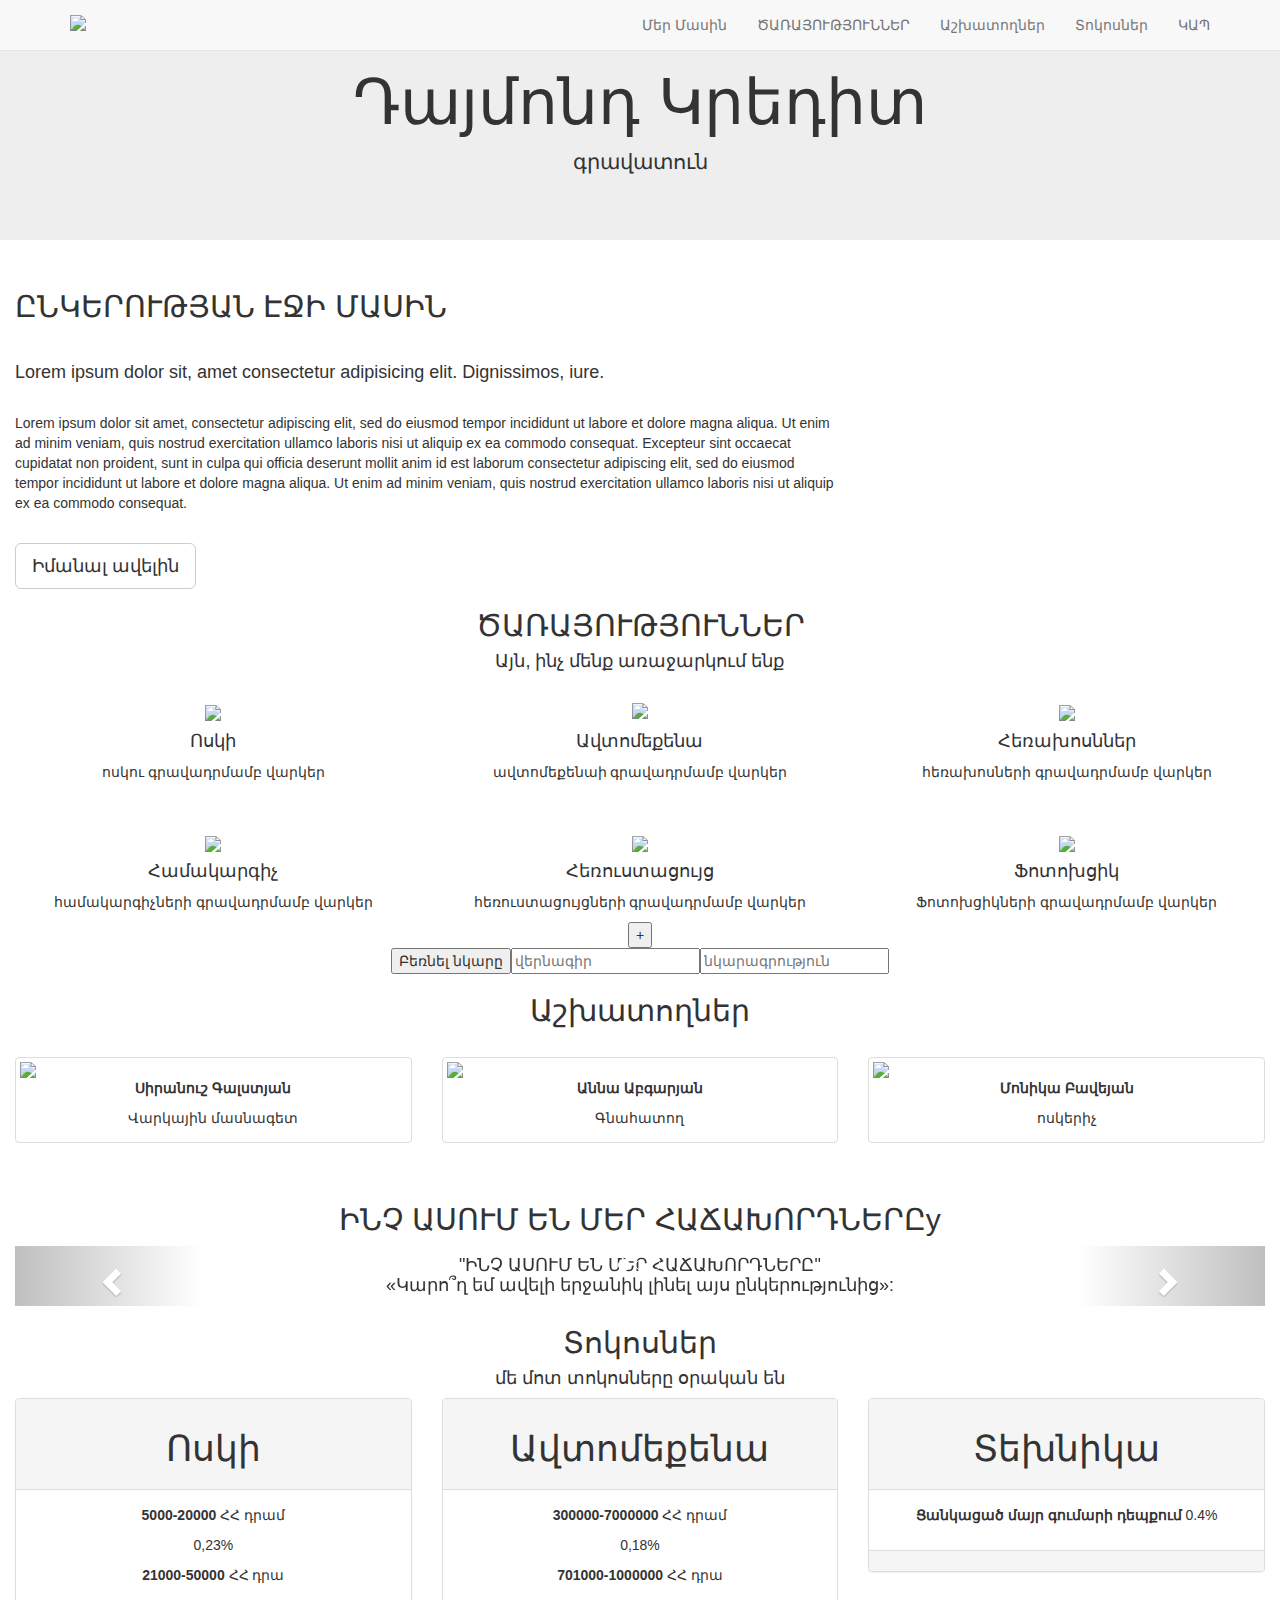
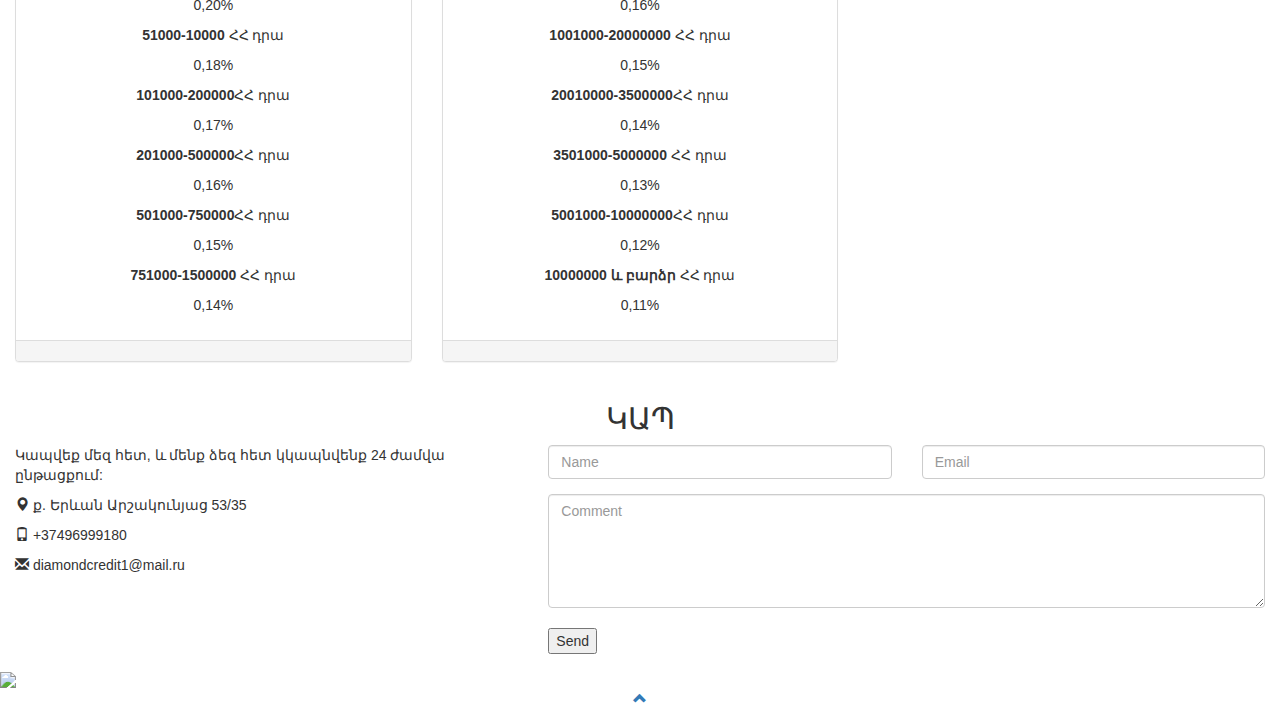
==== index.html @ 8c4f772f "Update index.html" ====
<!DOCTYPE html>
<html lang="en">
<head>
  <!-- Theme Made By www.w3schools.com -->
  <title>Դայմոնդ Կրեդիտ</title>
  <meta charset="utf-8">
  <meta name="viewport" content="width=device-width, initial-scale=1">
  <link rel="stylesheet" href="https://maxcdn.bootstrapcdn.com/bootstrap/3.4.1/css/bootstrap.min.css">
  <link href="https://fonts.googleapis.com/css?family=Montserrat" rel="stylesheet" type="text/css">
  <link href="https://fonts.googleapis.com/css?family=Lato" rel="stylesheet" type="text/css">
  <link rel="stylesheet" href="index.css">
  <link rel="icon" href="diamond.jpg">
  <script src="https://ajax.googleapis.com/ajax/libs/jquery/3.6.0/jquery.min.js"></script>
  <script src="https://maxcdn.bootstrapcdn.com/bootstrap/3.4.1/js/bootstrap.min.js"></script>
 
</head>
<body id="myPage" data-spy="scroll" data-target=".navbar" data-offset="60">
 
<nav class="navbar navbar-default navbar-fixed-top">
  <div class="container">
    <div class="navbar-header">
      <button type="button" class="navbar-toggle" data-toggle="collapse" data-target="#myNavbar">
        <span class="icon-bar"></span>
        <span class="icon-bar"></span>
        <span class="icon-bar"></span>                        
      </button>
      <a class="navbar-brand" href="#myPage"><img class="logo" src="diamond.jpg"></img></a>
    </div>
    <div class="collapse navbar-collapse" id="myNavbar">
      <ul class="nav navbar-nav navbar-right">
        <li><a href="#about">Մեր Մասին</a></li>
        <li><a href="#services">ԾԱՌԱՅՈՒԹՅՈՒՆՆԵՐ</a></li>
        <li><a href="#portfolio">Աշխատողներ</a></li>
        <li><a href="#pricing">Տոկոսներ</a></li>
        <li><a href="#contact">ԿԱՊ</a></li>
      </ul>
    </div>
  </div>
</nav>
 
<div class="jumbotron text-center">
  <h1>Դայմոնդ Կրեդիտ</h1> 
  <p>գրավատուն</p> 
  
</div>
 
<!-- Container (About Section) -->
<div id="about" class="container-fluid">
  <div class="row">
    <div class="col-sm-8">
      <h2>ԸՆԿԵՐՈՒԹՅԱՆ ԷՋԻ ՄԱՍԻՆ</h2><br>
      <h4> Lorem ipsum dolor sit, amet consectetur adipisicing elit. Dignissimos, iure.</h4><br>
      <p>Lorem ipsum dolor sit amet, consectetur adipiscing elit, sed do eiusmod tempor incididunt ut labore et dolore magna aliqua. Ut enim ad minim veniam, quis nostrud exercitation ullamco laboris nisi ut aliquip ex ea commodo consequat. Excepteur sint occaecat cupidatat non proident, sunt in culpa qui officia deserunt mollit anim id est laborum consectetur adipiscing elit, sed do eiusmod tempor incididunt ut labore et dolore magna aliqua. Ut enim ad minim veniam, quis nostrud exercitation ullamco laboris nisi ut aliquip ex ea commodo consequat.</p>
      <br><button class="btn btn-default btn-lg">Իմանալ ավելին</button>
      
    </div>
    <div class="col-sm-4">
 
    </div>
  </div>
</div>


 
<!-- Container (Services Section) -->
<div id="services" class="container-fluid text-center">
  <h2>ԾԱՌԱՅՈՒԹՅՈՒՆՆԵՐ</h2>
  <h4>Այն, ինչ մենք առաջարկում ենք</h4>
  <br>
  <div class="row slideanim">
    <div class="col-sm-4">
      <span class="gl"><img src="voski.jpg"></span>
      <h4>Ոսկի</h4>
      <p>ոսկու գրավադրմամբ վարկեր</p>
    </div>
    <div class="col-sm-4">
      <span class="glyphicon glyphicon-hl"><img src="Ավտօ.jpg"class="avto"></span>
      <h4>Ավտոմեքենա</h4>
      <p> ավտոմեքենաի գրավադրմամբ վարկեր</p>
    </div>
    <div class="col-sm-4">
      <span class=""><img src="heraxos.jpg"class="avto"></span>
      <h4>Հեռախոսններ</h4>
      <p>հեռախոսների գրավադրմամբ վարկեր</p>
    </div>
  </div>
  <br><br>
  <div class="row slideanim">
    <div class="col-sm-4">
      <span class=""><img src="hamakargich.jpg"class="avto"></span>
      <h4>Համակարգիչ</h4>
      <p>համակարգիչների գրավադրմամբ վարկեր</p>
    </div>
    <div class="col-sm-4">
      <span class=""><img src="herustacuyc.jpg"class="avto"></span>
      <h4>Հեռուստացույց</h4>
      <p>հեռուստացույցների գրավադրմամբ վարկեր</p>
    </div>
    <div class="col-sm-4">
      <span class=""><img src="fotoxcik.jpg"class="avto"></span>
      <h4 >Ֆոտոխցիկ</h4>
      <p>Ֆոտոխցիկների գրավադրմամբ վարկեր</p>
    </div>
  </div>
  <button id="button">+</button>
  <div id="add"><form><button>Բեռնել նկարը</button><input placeholder="վերնագիր"><input placeholder="նկարագրություն"></form></div>
</div>
 
<!-- Container (Portfolio Section) -->
<div id="portfolio" class="container-fluid text-center bg-grey">
  <h2>Աշխատողներ</h2><br>
  <div class="row text-center slideanim">
    <div class="col-sm-4">
      <div class="thumbnail">
        <img src="images.jpg"class="NKAR">
        <p><strong>Սիրանուշ Գալստյան</strong></p>
        <p>Վարկային մասնագետ</p>
      </div>
    </div>
    <div class="col-sm-4">
      <div class="thumbnail">
        <img src="i.webp" class="NKAR">
        <p><strong>Աննա Աբգարյան</strong></p>
        <p>Գնահատող</p>
      </div>
    </div>
    <div class="col-sm-4">
      <div class="thumbnail">
        <img src="timthumb.jpg" class="nkar" id="kl">
        <p><strong>Մոնիկա Բավեյան</strong></p>
        <p>ոսկերիչ</p>
      </div>
    </div>
  </div><br>
  
  <h2>ԻՆՉ ԱՍՈՒՄ ԵՆ ՄԵՐ ՀԱՃԱԽՈՐԴՆԵՐԸy</h2>
  <div id="myCarousel" class="carousel slide text-center" data-ride="carousel">
    <!-- Indicators -->
    <ol class="carousel-indicators">
      <li data-target="#myCarousel" data-slide-to="0" class="active"></li>
      <li data-target="#myCarousel" data-slide-to="1"></li>
      <li data-target="#myCarousel" data-slide-to="2"></li>
    </ol>
 
    <!-- Wrapper for slides -->
    <div class="carousel-inner" role="listbox">
      <div class="item active">
        <h4>"ԻՆՉ ԱՍՈՒՄ ԵՆ ՄԵՐ ՀԱՃԱԽՈՐԴՆԵՐԸ"<br><span>«Կարո՞ղ եմ ավելի երջանիկ լինել այս ընկերությունից»:</span></h4>
      </div>
      <div class="item">
        <h4>Մի բառ... ՎԱՈՒ!!<br><span>հրաշալի է</span></h4>
      </div>
      <div class="item">
        <h4>"Արդյո՞ք ես այլևս գոհ կլինեմ այս ընկերությունից:"<br><span>անշուշտ</span></h4>
      </div>
    </div>
 
    <!-- Left and right controls -->
    <a class="left carousel-control" href="#myCarousel" role="button" data-slide="prev">
      <span class="glyphicon glyphicon-chevron-left" aria-hidden="true"></span>
      <span class="sr-only">Previous</span>
    </a>
    <a class="right carousel-control" href="#myCarousel" role="button" data-slide="next">
      <span class="glyphicon glyphicon-chevron-right" aria-hidden="true"></span>
      <span class="sr-only">Next</span>
    </a>
  </div>
</div>
 
<!-- Container (Pricing Section) -->
<div id="pricing" class="container-fluid">
  <div class="text-center">
    <h2>Տոկոսներ</h2>
    <h4>մե մոտ տոկոսները օրական են</h4>
  </div>
  <div class="row slideanim">
    <div class="col-sm-4 col-xs-12">
      <div class="panel panel-default text-center">
        <div class="panel-heading">
          <h1>Ոսկի</h1>
        </div>
        <div class="panel-body">
          <p><strong>5000-20000</strong> ՀՀ դրամ</p><p>0,23%</p>
          <p><strong>21000-50000</strong> ՀՀ դրա</p><p>0,20%</p>
          <p><strong>51000-10000</strong> ՀՀ դրա</p><p>0,18%</p>
          <p><strong>101000-200000</strong>ՀՀ դրա</p><p>0,17%</p>
          <p><strong>201000-500000</strong>ՀՀ դրա</p><p>0,16%</p>
          <p><strong>501000-750000</strong>ՀՀ դրա</p><p>0,15%</p>
          <p><strong>751000-1500000</strong> ՀՀ դրա</p><p>0,14%</p>
        </div>
        <div class="panel-footer">
          
        
        </div>
      </div>      
    </div>     
    <div class="col-sm-4 col-xs-12">
      <div class="panel panel-default text-center">
        <div class="panel-heading">
          <h1>Ավտոմեքենա</h1>
        </div>
        <div class="panel-body">
            <p><strong>300000-7000000</strong> ՀՀ դրամ</p><p>0,18%</p>
            <p><strong>701000-1000000</strong> ՀՀ դրա</p><p>0,16%</p>
            <p><strong>1001000-20000000</strong> ՀՀ դրա</p><p>0,15%</p>
            <p><strong>20010000-3500000</strong>ՀՀ դրա</p><p>0,14%</p>
            <p><strong>3501000-5000000</strong> ՀՀ դրա</p><p>0,13%</p>
            <p><strong>5001000-10000000</strong>ՀՀ դրա</p><p>0,12%</p>
            <p><strong>10000000 և բարձր</strong> ՀՀ դրա</p><p>0,11%</p>
        </div>
        <div class="panel-footer">
          
          
        </div>
      </div>      
    </div>       
    <div class="col-sm-4 col-xs-12">
      <div class="panel panel-default text-center">
        <div class="panel-heading">
          <h1>Տեխնիկա</h1>
        </div>
        <div class="panel-body">
          <p><strong>Ցանկացած մայր գումարի դեպքում</strong> 0.4%</p>
          
        </div>
        <div class="panel-footer">
          
        
        </div>
      </div>      
    </div>    
  </div>
</div>
 
<!-- Container (Contact Section) -->
<div id="contact" class="container-fluid bg-grey">
  <h2 class="text-center">ԿԱՊ</h2>
  <div class="row">
    <div class="col-sm-5">
      <p>Կապվեք մեզ հետ, և մենք ձեզ հետ կկապնվենք 24 ժամվա ընթացքում:</p>
      <p><span class="glyphicon glyphicon-map-marker"></span> ք. Երևան Արշակունյաց 53/35</p>
      <p><span class="glyphicon glyphicon-phone"></span> +37496999180</p>
      <p><span class="glyphicon glyphicon-envelope"></span> diamondcredit1@mail.ru</p>
    </div>
    <div class="col-sm-7 slideanim">
      <div class="row">
        <div class="col-sm-6 form-group">
          <input class="form-control" id="name" name="name" placeholder="Name" type="text" required>
        </div>
        <div class="col-sm-6 form-group">
          <input class="form-control" id="email" name="email" placeholder="Email" type="email" required>
        </div>
      </div>
      <textarea class="form-control" id="comments" name="comments" placeholder="Comment" rows="5"></textarea><br>
      <div class="row">
        <div class="col-sm-12 form-group">
          <button  id="but" type="submit">Send</button>
        </div>
      </div>
    </div>
  </div>
</div>
 
<!-- Image of location/map -->
<img src="/w3images/map.jpg" class="w3-image w3-greyscale-min" style="width:100%">
 
<footer class="container-fluid text-center">
  <a href="#myPage" title="To Top">
    <span class="glyphicon glyphicon-chevron-up"></span>
  </a>
  
</footer>
  </body>
</html>
<script src="script12.js"></script>
<script>
$(document).ready(function(){
  // Add smooth scrolling to all links in navbar + footer link
  $(".navbar a, footer a[href='#myPage']").on('click', function(event) {
    // Make sure this.hash has a value before overriding default behavior
    if (this.hash !== "") {
      // Prevent default anchor click behavior
      event.preventDefault();
 
      // Store hash
      var hash = this.hash;
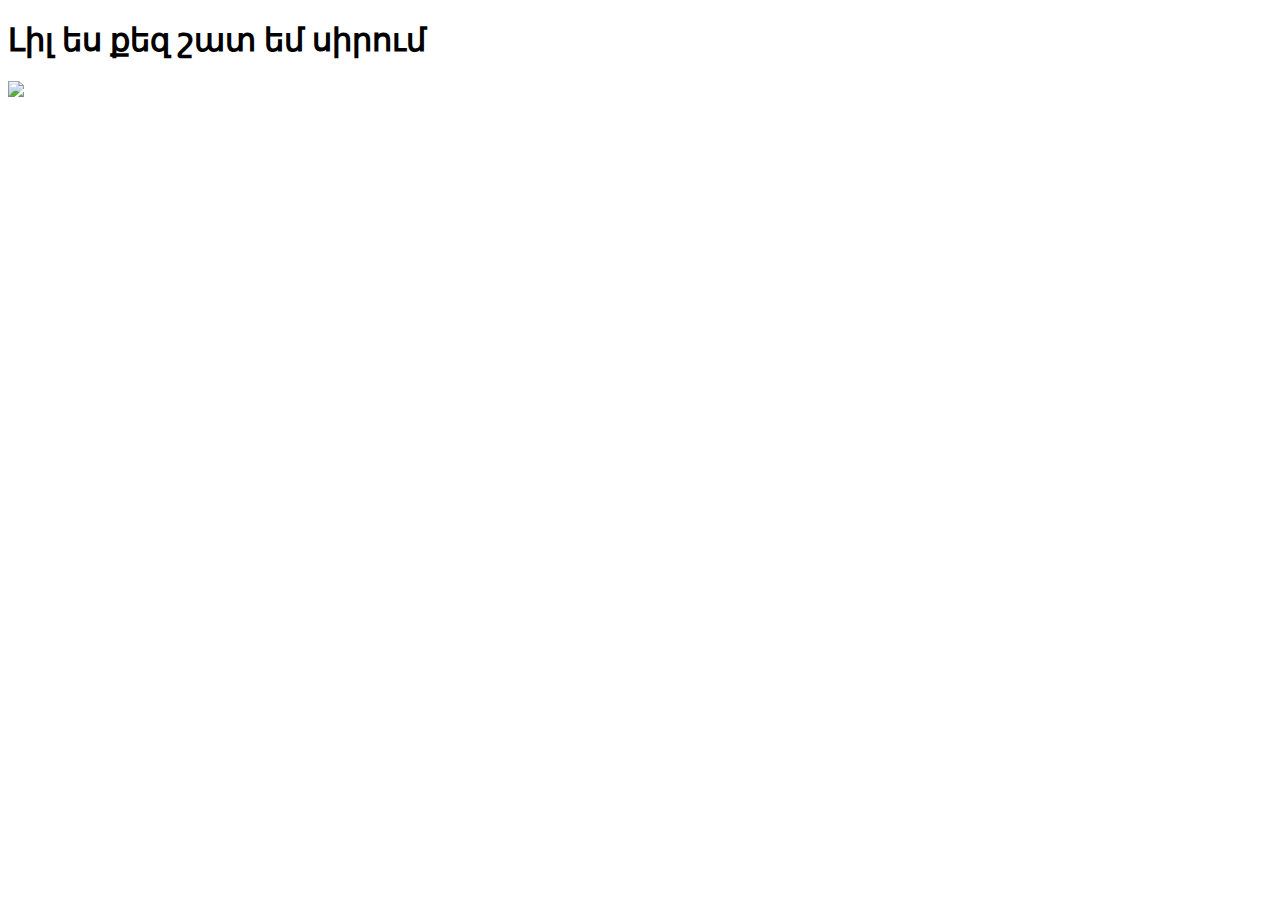
==== commit 25dd8645: "Add files via upload" ====
--- a/index.html
+++ b/index.html
@@ -1,286 +1,14 @@
 <!DOCTYPE html>
 <html lang="en">
 <head>
-  <!-- Theme Made By www.w3schools.com -->
-  <title>Դայմոնդ Կրեդիտ</title>
-  <meta charset="utf-8">
-  <meta name="viewport" content="width=device-width, initial-scale=1">
-  <link rel="stylesheet" href="https://maxcdn.bootstrapcdn.com/bootstrap/3.4.1/css/bootstrap.min.css">
-  <link href="https://fonts.googleapis.com/css?family=Montserrat" rel="stylesheet" type="text/css">
-  <link href="https://fonts.googleapis.com/css?family=Lato" rel="stylesheet" type="text/css">
-  <link rel="stylesheet" href="index.css">
-  <link rel="icon" href="diamond.jpg">
-  <script src="https://ajax.googleapis.com/ajax/libs/jquery/3.6.0/jquery.min.js"></script>
-  <script src="https://maxcdn.bootstrapcdn.com/bootstrap/3.4.1/js/bootstrap.min.js"></script>
- 
+    <meta charset="UTF-8">
+    <meta http-equiv="X-UA-Compatible" content="IE=edge">
+    <meta name="viewport" content="width=device-width, initial-scale=1.0">
+    <title>Document</title>
+    <link rel="stylesheet" href="style.css">
 </head>
-<body id="myPage" data-spy="scroll" data-target=".navbar" data-offset="60">
- 
-<nav class="navbar navbar-default navbar-fixed-top">
-  <div class="container">
-    <div class="navbar-header">
-      <button type="button" class="navbar-toggle" data-toggle="collapse" data-target="#myNavbar">
-        <span class="icon-bar"></span>
-        <span class="icon-bar"></span>
-        <span class="icon-bar"></span>                        
-      </button>
-      <a class="navbar-brand" href="#myPage"><img class="logo" src="diamond.jpg"></img></a>
-    </div>
-    <div class="collapse navbar-collapse" id="myNavbar">
-      <ul class="nav navbar-nav navbar-right">
-        <li><a href="#about">Մեր Մասին</a></li>
-        <li><a href="#services">ԾԱՌԱՅՈՒԹՅՈՒՆՆԵՐ</a></li>
-        <li><a href="#portfolio">Աշխատողներ</a></li>
-        <li><a href="#pricing">Տոկոսներ</a></li>
-        <li><a href="#contact">ԿԱՊ</a></li>
-      </ul>
-    </div>
-  </div>
-</nav>
- 
-<div class="jumbotron text-center">
-  <h1>Դայմոնդ Կրեդիտ</h1> 
-  <p>գրավատուն</p> 
-  
-</div>
- 
-<!-- Container (About Section) -->
-<div id="about" class="container-fluid">
-  <div class="row">
-    <div class="col-sm-8">
-      <h2>ԸՆԿԵՐՈՒԹՅԱՆ ԷՋԻ ՄԱՍԻՆ</h2><br>
-      <h4> Lorem ipsum dolor sit, amet consectetur adipisicing elit. Dignissimos, iure.</h4><br>
-      <p>Lorem ipsum dolor sit amet, consectetur adipiscing elit, sed do eiusmod tempor incididunt ut labore et dolore magna aliqua. Ut enim ad minim veniam, quis nostrud exercitation ullamco laboris nisi ut aliquip ex ea commodo consequat. Excepteur sint occaecat cupidatat non proident, sunt in culpa qui officia deserunt mollit anim id est laborum consectetur adipiscing elit, sed do eiusmod tempor incididunt ut labore et dolore magna aliqua. Ut enim ad minim veniam, quis nostrud exercitation ullamco laboris nisi ut aliquip ex ea commodo consequat.</p>
-      <br><button class="btn btn-default btn-lg">Իմանալ ավելին</button>
-      
-    </div>
-    <div class="col-sm-4">
- 
-    </div>
-  </div>
-</div>
-
-
- 
-<!-- Container (Services Section) -->
-<div id="services" class="container-fluid text-center">
-  <h2>ԾԱՌԱՅՈՒԹՅՈՒՆՆԵՐ</h2>
-  <h4>Այն, ինչ մենք առաջարկում ենք</h4>
-  <br>
-  <div class="row slideanim">
-    <div class="col-sm-4">
-      <span class="gl"><img src="voski.jpg"></span>
-      <h4>Ոսկի</h4>
-      <p>ոսկու գրավադրմամբ վարկեր</p>
-    </div>
-    <div class="col-sm-4">
-      <span class="glyphicon glyphicon-hl"><img src="Ավտօ.jpg"class="avto"></span>
-      <h4>Ավտոմեքենա</h4>
-      <p> ավտոմեքենաի գրավադրմամբ վարկեր</p>
-    </div>
-    <div class="col-sm-4">
-      <span class=""><img src="heraxos.jpg"class="avto"></span>
-      <h4>Հեռախոսններ</h4>
-      <p>հեռախոսների գրավադրմամբ վարկեր</p>
-    </div>
-  </div>
-  <br><br>
-  <div class="row slideanim">
-    <div class="col-sm-4">
-      <span class=""><img src="hamakargich.jpg"class="avto"></span>
-      <h4>Համակարգիչ</h4>
-      <p>համակարգիչների գրավադրմամբ վարկեր</p>
-    </div>
-    <div class="col-sm-4">
-      <span class=""><img src="herustacuyc.jpg"class="avto"></span>
-      <h4>Հեռուստացույց</h4>
-      <p>հեռուստացույցների գրավադրմամբ վարկեր</p>
-    </div>
-    <div class="col-sm-4">
-      <span class=""><img src="fotoxcik.jpg"class="avto"></span>
-      <h4 >Ֆոտոխցիկ</h4>
-      <p>Ֆոտոխցիկների գրավադրմամբ վարկեր</p>
-    </div>
-  </div>
-  <button id="button">+</button>
-  <div id="add"><form><button>Բեռնել նկարը</button><input placeholder="վերնագիր"><input placeholder="նկարագրություն"></form></div>
-</div>
- 
-<!-- Container (Portfolio Section) -->
-<div id="portfolio" class="container-fluid text-center bg-grey">
-  <h2>Աշխատողներ</h2><br>
-  <div class="row text-center slideanim">
-    <div class="col-sm-4">
-      <div class="thumbnail">
-        <img src="images.jpg"class="NKAR">
-        <p><strong>Սիրանուշ Գալստյան</strong></p>
-        <p>Վարկային մասնագետ</p>
-      </div>
-    </div>
-    <div class="col-sm-4">
-      <div class="thumbnail">
-        <img src="i.webp" class="NKAR">
-        <p><strong>Աննա Աբգարյան</strong></p>
-        <p>Գնահատող</p>
-      </div>
-    </div>
-    <div class="col-sm-4">
-      <div class="thumbnail">
-        <img src="timthumb.jpg" class="nkar" id="kl">
-        <p><strong>Մոնիկա Բավեյան</strong></p>
-        <p>ոսկերիչ</p>
-      </div>
-    </div>
-  </div><br>
-  
-  <h2>ԻՆՉ ԱՍՈՒՄ ԵՆ ՄԵՐ ՀԱՃԱԽՈՐԴՆԵՐԸy</h2>
-  <div id="myCarousel" class="carousel slide text-center" data-ride="carousel">
-    <!-- Indicators -->
-    <ol class="carousel-indicators">
-      <li data-target="#myCarousel" data-slide-to="0" class="active"></li>
-      <li data-target="#myCarousel" data-slide-to="1"></li>
-      <li data-target="#myCarousel" data-slide-to="2"></li>
-    </ol>
- 
-    <!-- Wrapper for slides -->
-    <div class="carousel-inner" role="listbox">
-      <div class="item active">
-        <h4>"ԻՆՉ ԱՍՈՒՄ ԵՆ ՄԵՐ ՀԱՃԱԽՈՐԴՆԵՐԸ"<br><span>«Կարո՞ղ եմ ավելի երջանիկ լինել այս ընկերությունից»:</span></h4>
-      </div>
-      <div class="item">
-        <h4>Մի բառ... ՎԱՈՒ!!<br><span>հրաշալի է</span></h4>
-      </div>
-      <div class="item">
-        <h4>"Արդյո՞ք ես այլևս գոհ կլինեմ այս ընկերությունից:"<br><span>անշուշտ</span></h4>
-      </div>
-    </div>
- 
-    <!-- Left and right controls -->
-    <a class="left carousel-control" href="#myCarousel" role="button" data-slide="prev">
-      <span class="glyphicon glyphicon-chevron-left" aria-hidden="true"></span>
-      <span class="sr-only">Previous</span>
-    </a>
-    <a class="right carousel-control" href="#myCarousel" role="button" data-slide="next">
-      <span class="glyphicon glyphicon-chevron-right" aria-hidden="true"></span>
-      <span class="sr-only">Next</span>
-    </a>
-  </div>
-</div>
- 
-<!-- Container (Pricing Section) -->
-<div id="pricing" class="container-fluid">
-  <div class="text-center">
-    <h2>Տոկոսներ</h2>
-    <h4>մե մոտ տոկոսները օրական են</h4>
-  </div>
-  <div class="row slideanim">
-    <div class="col-sm-4 col-xs-12">
-      <div class="panel panel-default text-center">
-        <div class="panel-heading">
-          <h1>Ոսկի</h1>
-        </div>
-        <div class="panel-body">
-          <p><strong>5000-20000</strong> ՀՀ դրամ</p><p>0,23%</p>
-          <p><strong>21000-50000</strong> ՀՀ դրա</p><p>0,20%</p>
-          <p><strong>51000-10000</strong> ՀՀ դրա</p><p>0,18%</p>
-          <p><strong>101000-200000</strong>ՀՀ դրա</p><p>0,17%</p>
-          <p><strong>201000-500000</strong>ՀՀ դրա</p><p>0,16%</p>
-          <p><strong>501000-750000</strong>ՀՀ դրա</p><p>0,15%</p>
-          <p><strong>751000-1500000</strong> ՀՀ դրա</p><p>0,14%</p>
-        </div>
-        <div class="panel-footer">
-          
-        
-        </div>
-      </div>      
-    </div>     
-    <div class="col-sm-4 col-xs-12">
-      <div class="panel panel-default text-center">
-        <div class="panel-heading">
-          <h1>Ավտոմեքենա</h1>
-        </div>
-        <div class="panel-body">
-            <p><strong>300000-7000000</strong> ՀՀ դրամ</p><p>0,18%</p>
-            <p><strong>701000-1000000</strong> ՀՀ դրա</p><p>0,16%</p>
-            <p><strong>1001000-20000000</strong> ՀՀ դրա</p><p>0,15%</p>
-            <p><strong>20010000-3500000</strong>ՀՀ դրա</p><p>0,14%</p>
-            <p><strong>3501000-5000000</strong> ՀՀ դրա</p><p>0,13%</p>
-            <p><strong>5001000-10000000</strong>ՀՀ դրա</p><p>0,12%</p>
-            <p><strong>10000000 և բարձր</strong> ՀՀ դրա</p><p>0,11%</p>
-        </div>
-        <div class="panel-footer">
-          
-          
-        </div>
-      </div>      
-    </div>       
-    <div class="col-sm-4 col-xs-12">
-      <div class="panel panel-default text-center">
-        <div class="panel-heading">
-          <h1>Տեխնիկա</h1>
-        </div>
-        <div class="panel-body">
-          <p><strong>Ցանկացած մայր գումարի դեպքում</strong> 0.4%</p>
-          
-        </div>
-        <div class="panel-footer">
-          
-        
-        </div>
-      </div>      
-    </div>    
-  </div>
-</div>
- 
-<!-- Container (Contact Section) -->
-<div id="contact" class="container-fluid bg-grey">
-  <h2 class="text-center">ԿԱՊ</h2>
-  <div class="row">
-    <div class="col-sm-5">
-      <p>Կապվեք մեզ հետ, և մենք ձեզ հետ կկապնվենք 24 ժամվա ընթացքում:</p>
-      <p><span class="glyphicon glyphicon-map-marker"></span> ք. Երևան Արշակունյաց 53/35</p>
-      <p><span class="glyphicon glyphicon-phone"></span> +37496999180</p>
-      <p><span class="glyphicon glyphicon-envelope"></span> diamondcredit1@mail.ru</p>
-    </div>
-    <div class="col-sm-7 slideanim">
-      <div class="row">
-        <div class="col-sm-6 form-group">
-          <input class="form-control" id="name" name="name" placeholder="Name" type="text" required>
-        </div>
-        <div class="col-sm-6 form-group">
-          <input class="form-control" id="email" name="email" placeholder="Email" type="email" required>
-        </div>
-      </div>
-      <textarea class="form-control" id="comments" name="comments" placeholder="Comment" rows="5"></textarea><br>
-      <div class="row">
-        <div class="col-sm-12 form-group">
-          <button  id="but" type="submit">Send</button>
-        </div>
-      </div>
-    </div>
-  </div>
-</div>
- 
-<!-- Image of location/map -->
-<img src="/w3images/map.jpg" class="w3-image w3-greyscale-min" style="width:100%">
- 
-<footer class="container-fluid text-center">
-  <a href="#myPage" title="To Top">
-    <span class="glyphicon glyphicon-chevron-up"></span>
-  </a>
-  
-</footer>
-  </body>
-</html>
-<script src="script12.js"></script>
-<script>
-$(document).ready(function(){
-  // Add smooth scrolling to all links in navbar + footer link
-  $(".navbar a, footer a[href='#myPage']").on('click', function(event) {
-    // Make sure this.hash has a value before overriding default behavior
-    if (this.hash !== "") {
-      // Prevent default anchor click behavior
-      event.preventDefault();
- 
-      // Store hash
-      var hash = this.hash;
+<body>
+    <h1>Լիլ ես քեզ շատ եմ սիրում </h1>
+    <img src="https://media2.giphy.com/media/l41JWw65TcBGjPpRK/giphy.gif">
+</body>
+</html>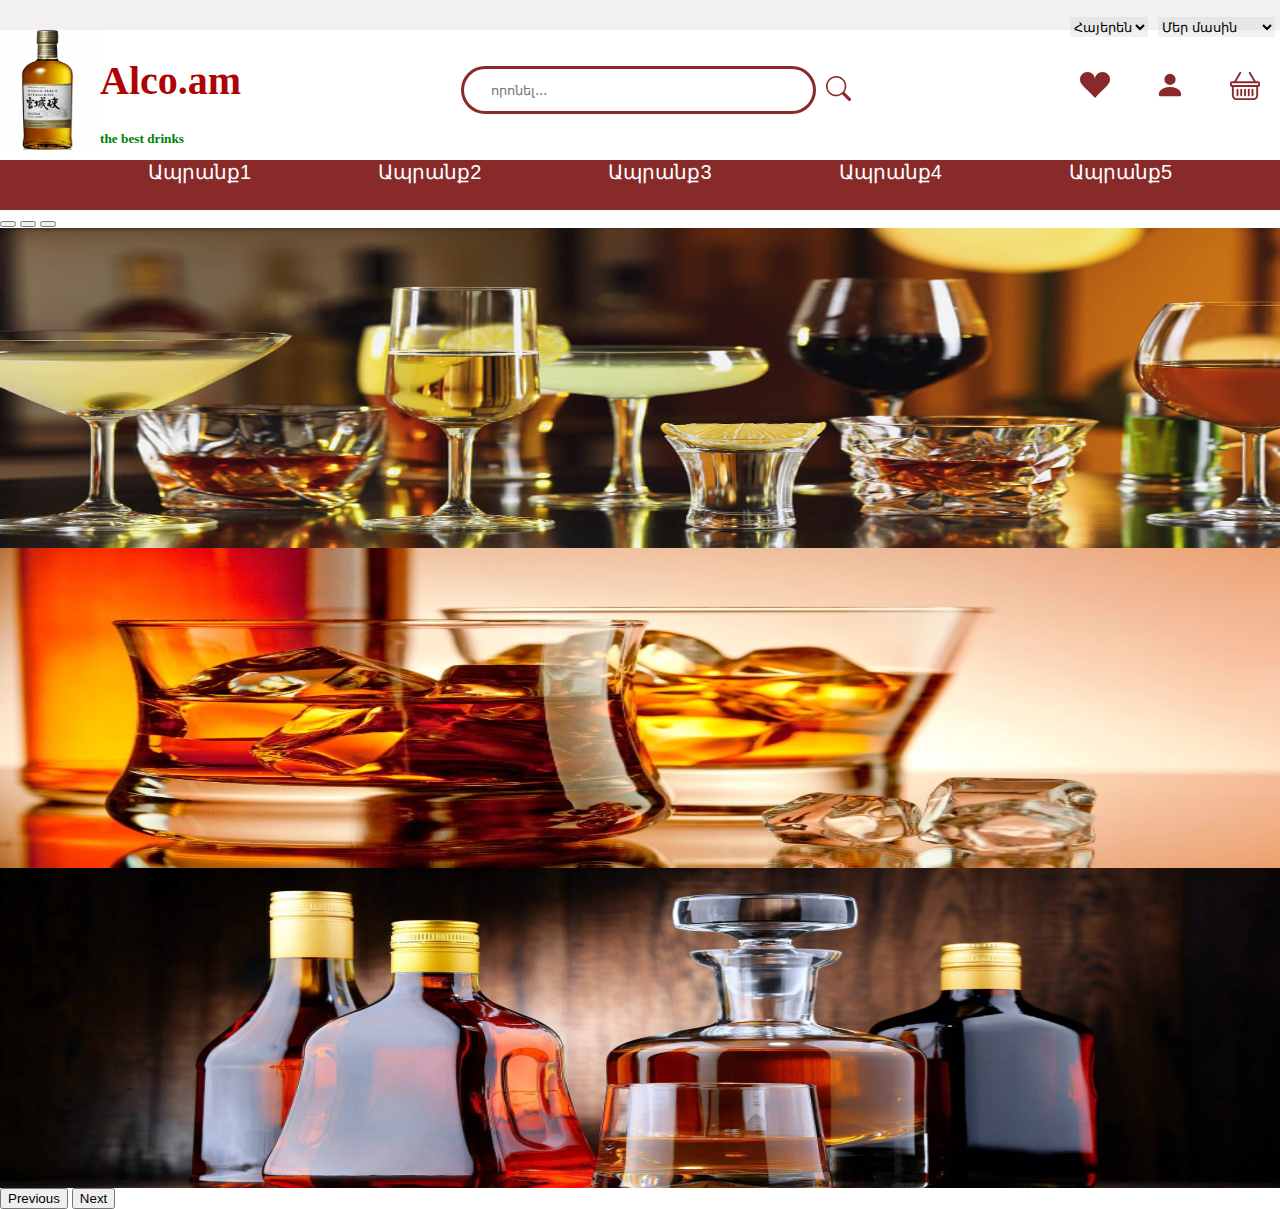
==== commit 2a9f578e: "Add files via upload" ====
--- a/index.html
+++ b/index.html
@@ -4,11 +4,93 @@
     <meta charset="UTF-8">
     <meta http-equiv="X-UA-Compatible" content="IE=edge">
     <meta name="viewport" content="width=device-width, initial-scale=1.0">
-    <title>Document</title>
+    <title>Alco.am</title>
+    <!-- CSS only -->
+<link href="https://cdn.jsdelivr.net/npm/bootstrap@5.2.0/dist/css/bootstrap.min.css" rel="stylesheet" integrity="sha384-gH2yIJqKdNHPEq0n4Mqa/HGKIhSkIHeL5AyhkYV8i59U5AR6csBvApHHNl/vI1Bx" crossorigin="anonymous">
     <link rel="stylesheet" href="style.css">
+    <link rel="icon" href="shish.png">
 </head>
 <body>
-    <h1>Լիլ ես քեզ շատ եմ սիրում </h1>
-    <img src="https://media2.giphy.com/media/l41JWw65TcBGjPpRK/giphy.gif">
+    <div class="top-nav"> 
+        <ul>
+            <select>
+              <option>Հայերեն</option>
+              <option>Русский</option>
+              <option>English</option>
+            </select>
+            <select>
+                <option>Մեր մասին</option>
+                <option>Կապ մեզ հետ</option>
+                <option>օգնություն</option>
+              </select>
+        </ul>
+</div>
+    <div class="header">
+        <div class="logo"><img src="shish.png" alt="" class="logo-img">
+           <div> <h1 id="logo-name">Alco.am</h1><h5>the best drinks</h5></div></div>
+        <div class="serch"> <input type="text" class="serch-input" placeholder="       որոնել․․․" ><buton class="search"><svg xmlns="http://www.w3.org/2000/svg" width="25" height="25" fill="currentColor" class="bi bi-search" viewBox="0 0 16 16">
+            <path d="M11.742 10.344a6.5 6.5 0 1 0-1.397 1.398h-.001c.03.04.062.078.098.115l3.85 3.85a1 1 0 0 0 1.415-1.414l-3.85-3.85a1.007 1.007 0 0 0-.115-.1zM12 6.5a5.5 5.5 0 1 1-11 0 5.5 5.5 0 0 1 11 0z"/>
+          </svg></buton></div>
+        <div class="basket">
+   
+        <a class="icon-a"><svg xmlns="http://www.w3.org/2000/svg" width="30" height="30" fill="currentColor" class="bi bi-suit-heart-fill" viewBox="0 0 16 16">
+            <path d="M4 1c2.21 0 4 1.755 4 3.92C8 2.755 9.79 1 12 1s4 1.755 4 3.92c0 3.263-3.234 4.414-7.608 9.608a.513.513 0 0 1-.784 0C3.234 9.334 0 8.183 0 4.92 0 2.755 1.79 1 4 1z"/>
+          </svg></a>
+          <a class="icon-a"><svg xmlns="http://www.w3.org/2000/svg" width="30" height="30" fill="currentColor" class="bi bi-person-fill" viewBox="0 0 16 16">
+            <path d="M3 14s-1 0-1-1 1-4 6-4 6 3 6 4-1 1-1 1H3zm5-6a3 3 0 1 0 0-6 3 3 0 0 0 0 6z"/>
+          </svg></a>
+          <a class="icon-a"><svg xmlns="http://www.w3.org/2000/svg" width="30" height="30" fill="currentColor" class="bi bi-basket" viewBox="0 0 16 16">
+            <path d="M5.757 1.071a.5.5 0 0 1 .172.686L3.383 6h9.234L10.07 1.757a.5.5 0 1 1 .858-.514L13.783 6H15a1 1 0 0 1 1 1v1a1 1 0 0 1-1 1v4.5a2.5 2.5 0 0 1-2.5 2.5h-9A2.5 2.5 0 0 1 1 13.5V9a1 1 0 0 1-1-1V7a1 1 0 0 1 1-1h1.217L5.07 1.243a.5.5 0 0 1 .686-.172zM2 9v4.5A1.5 1.5 0 0 0 3.5 15h9a1.5 1.5 0 0 0 1.5-1.5V9H2zM1 7v1h14V7H1zm3 3a.5.5 0 0 1 .5.5v3a.5.5 0 0 1-1 0v-3A.5.5 0 0 1 4 10zm2 0a.5.5 0 0 1 .5.5v3a.5.5 0 0 1-1 0v-3A.5.5 0 0 1 6 10zm2 0a.5.5 0 0 1 .5.5v3a.5.5 0 0 1-1 0v-3A.5.5 0 0 1 8 10zm2 0a.5.5 0 0 1 .5.5v3a.5.5 0 0 1-1 0v-3a.5.5 0 0 1 .5-.5zm2 0a.5.5 0 0 1 .5.5v3a.5.5 0 0 1-1 0v-3a.5.5 0 0 1 .5-.5z"/>
+          </svg></a>
+    </div>
+    </div>
+   <div class="nav">
+    <ul>
+        <li> <a class="navigation--link" href="#">Ապրանք1</a></li>
+        <li> <a class="navigation--link" href="#">Ապրանք2</a></li>
+        <li> <a class="navigation--link" href="#">Ապրանք3</a></li>
+        <li> <a class="navigation--link" href="#">Ապրանք4</a></li>
+        <li> <a class="navigation--link" href="#">Ապրանք5</a></li>
+     </ul>
+     </div>
+    
+     <div id="carouselExampleDark" class="carousel carousel-dark slide" data-bs-ride="carousel">
+        <div class="carousel-indicators">
+          <button type="button" data-bs-target="#carouselExampleDark" data-bs-slide-to="0" class="active" aria-current="true" aria-label="Slide 1"></button>
+          <button type="button" data-bs-target="#carouselExampleDark" data-bs-slide-to="1" aria-label="Slide 2"></button>
+          <button type="button" data-bs-target="#carouselExampleDark" data-bs-slide-to="2" aria-label="Slide 3"></button>
+        </div>
+        <div class="carousel-inner">
+          <div class="carousel-item active" data-bs-interval="10000">
+            <img  class="karusel-img"src="koktel.jpg" class="d-block w-100" alt="...">
+            <div class="carousel-caption d-none d-md-block">
+             
+            </div>
+          </div>
+          <div class="carousel-item" data-bs-interval="2000">
+            <img class="karusel-img" src="viski.jpg" class="d-block w-100" alt="...">
+            <div class="carousel-caption d-none d-md-block">
+             
+            </div>
+          </div>
+          <div class="carousel-item">
+            <img  class="karusel-img"src="karusel4.jpg" class="d-block w-100" alt="...">
+            <div class="carousel-caption d-none d-md-block">
+             
+            </div>
+          </div>
+        </div>
+        <button class="carousel-control-prev" type="button" data-bs-target="#carouselExampleDark" data-bs-slide="prev">
+          <span class="carousel-control-prev-icon" aria-hidden="true"></span>
+          <span class="visually-hidden">Previous</span>
+        </button>
+        <button class="carousel-control-next" type="button" data-bs-target="#carouselExampleDark" data-bs-slide="next">
+          <span class="carousel-control-next-icon" aria-hidden="true"></span>
+          <span class="visually-hidden">Next</span>
+        </button>
+      </div>
+     <!-- JavaScript Bundle with Popper -->
+<script src="https://cdn.jsdelivr.net/npm/bootstrap@5.2.0/dist/js/bootstrap.bundle.min.js" integrity="sha384-A3rJD856KowSb7dwlZdYEkO39Gagi7vIsF0jrRAoQmDKKtQBHUuLZ9AsSv4jD4Xa" crossorigin="anonymous"></script>
+    <script src="script.js"></script>
 </body>
 </html>--- a/style.css
+++ b/style.css
@@ -0,0 +1,130 @@
+body
+{  margin: 0;
+    padding: 0;
+}
+.top-nav{
+    display: flex;
+    justify-content: right;
+    background-color: rgba(206, 200, 200, 0.274);
+    margin: 0;
+    padding: 0;
+    height: 30px;
+}
+.top-nav>ul{
+    display: flex;
+   font-size: 12px;
+    list-style: none;
+}
+.top-nav>ul>select{
+    margin: 5px;
+    
+    height: 20px;
+    border: none;
+    background-color:rgba(206, 200, 200, 0.274);;
+}
+
+.header
+{
+    display: flex;
+    background-color: white;
+    width: 100%;
+    height: 120px;
+    justify-content: space-between;
+}
+.nav
+{
+   
+    height: 50px;
+    width: 100%;
+    background-color: rgba(117, 8, 8, 0.863);
+    text-align: center;
+    justify-content: center;
+}
+.nav>ul{
+    
+   
+    width:80%;
+    height: 60%;
+    display: flex;
+    list-style: none;
+    justify-content: space-between;
+   
+    margin: 10px auto ;
+  
+   
+}    
+
+.navigation--link
+{
+    margin: auto;
+    color: white;
+    text-decoration: none;
+    font-size: 20px;
+    font-family: Arial, Helvetica, sans-serif;
+    font-weight: 400;
+    flex-direction: column-reverse;
+}
+.logo-img
+{
+    width: 100px;
+   height: 120px;
+}
+#logo-name
+{
+    color: rgb(173, 5, 5);
+    font-size: 40px;
+}
+.logo
+{
+    display: flex;
+}
+.serch
+{
+    display: flex;
+
+width: 400px;
+height: 120px;
+text-align: center;
+justify-content: center;
+margin: auto;
+}
+.serch-input
+{
+    margin: auto;
+    width: 100%;
+    height: 40px;
+    border: solid rgba(117, 8, 8, 0.863);
+    border-radius: 30px;
+}
+.basket
+{
+    display: flex;
+text-align: center;
+width: 200px;
+height: 200px;
+justify-content: space-between;
+}
+.icon-a
+{
+    margin-top:40px;
+    text-decoration: none;
+    color:rgba(117, 8, 8, 0.863);
+    margin-right: 20px;
+}
+.search
+{
+    margin:  auto 10px ;
+    color: rgba(117, 8, 8, 0.863);
+}
+h5{
+    color: green;
+}
+.carousel-item{
+    width: 100%;
+    height: 320px;
+}
+.karusel-img
+{
+    width: 100%;
+    height: 320px;
+}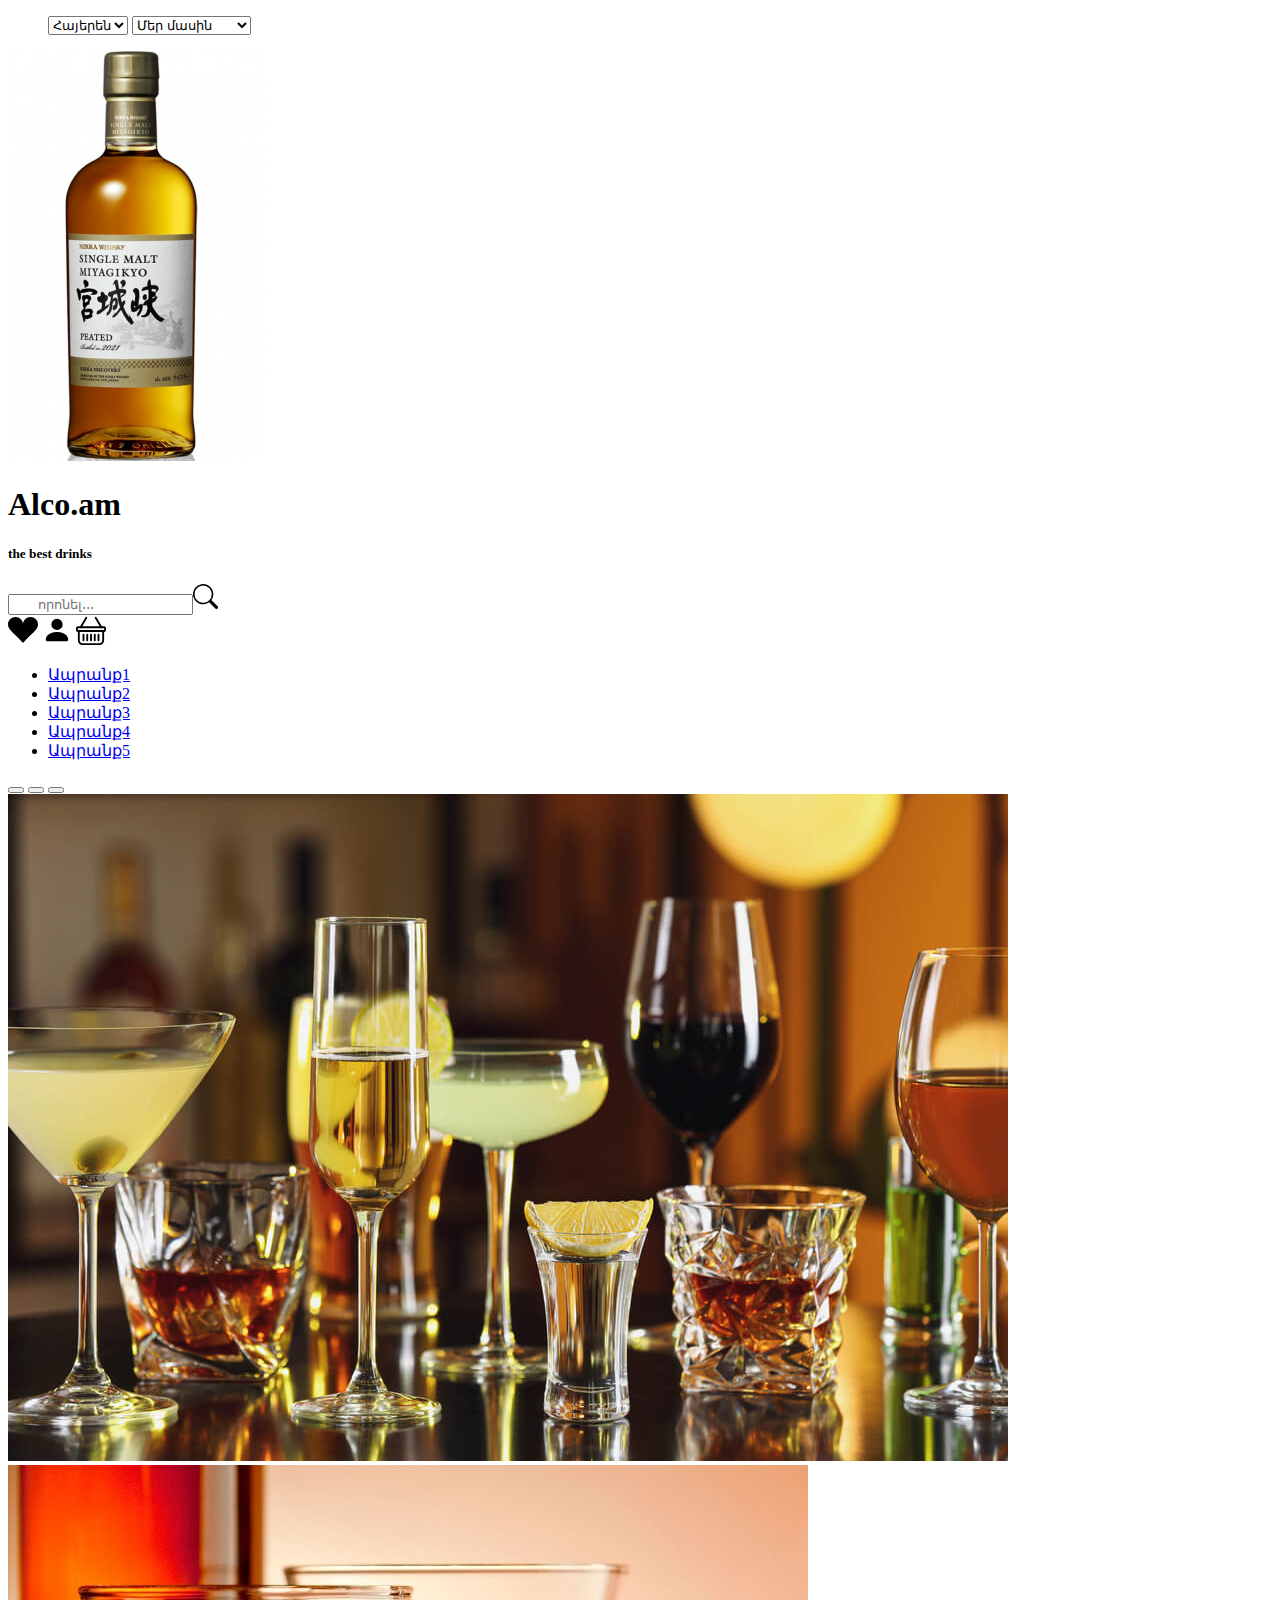
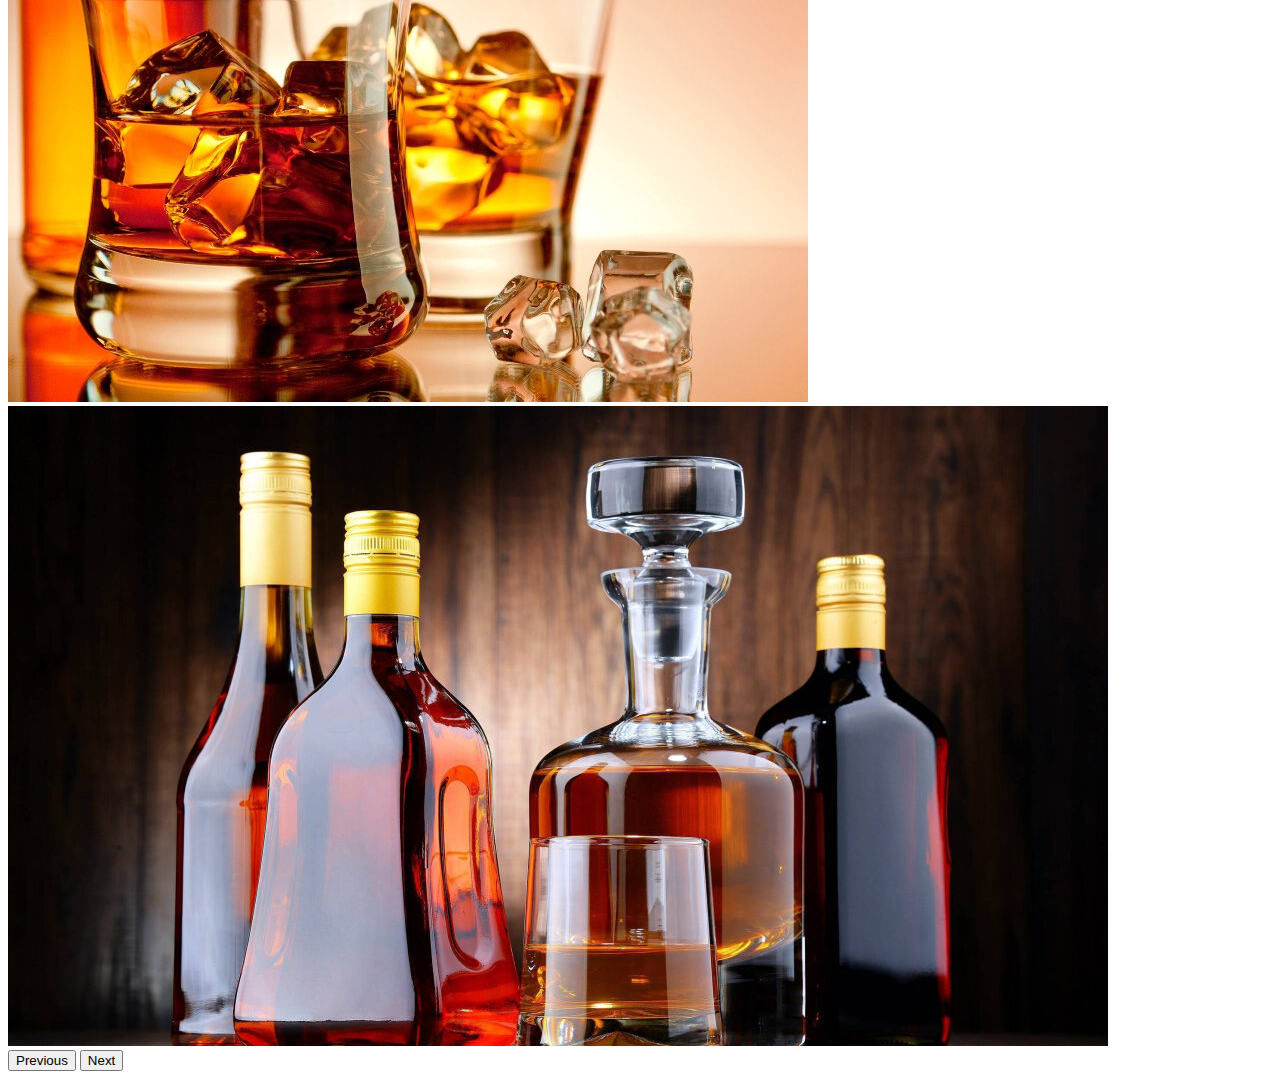
==== commit 2a8125f3: "Update index.html" ====
--- a/index.html
+++ b/index.html
@@ -7,7 +7,7 @@
     <title>Alco.am</title>
     <!-- CSS only -->
 <link href="https://cdn.jsdelivr.net/npm/bootstrap@5.2.0/dist/css/bootstrap.min.css" rel="stylesheet" integrity="sha384-gH2yIJqKdNHPEq0n4Mqa/HGKIhSkIHeL5AyhkYV8i59U5AR6csBvApHHNl/vI1Bx" crossorigin="anonymous">
-    <link rel="stylesheet" href="style.css">
+    <link rel="stylesheet" href="style1.css">
     <link rel="icon" href="shish.png">
 </head>
 <body>
@@ -93,4 +93,4 @@
 <script src="https://cdn.jsdelivr.net/npm/bootstrap@5.2.0/dist/js/bootstrap.bundle.min.js" integrity="sha384-A3rJD856KowSb7dwlZdYEkO39Gagi7vIsF0jrRAoQmDKKtQBHUuLZ9AsSv4jD4Xa" crossorigin="anonymous"></script>
     <script src="script.js"></script>
 </body>
-</html>+</html>
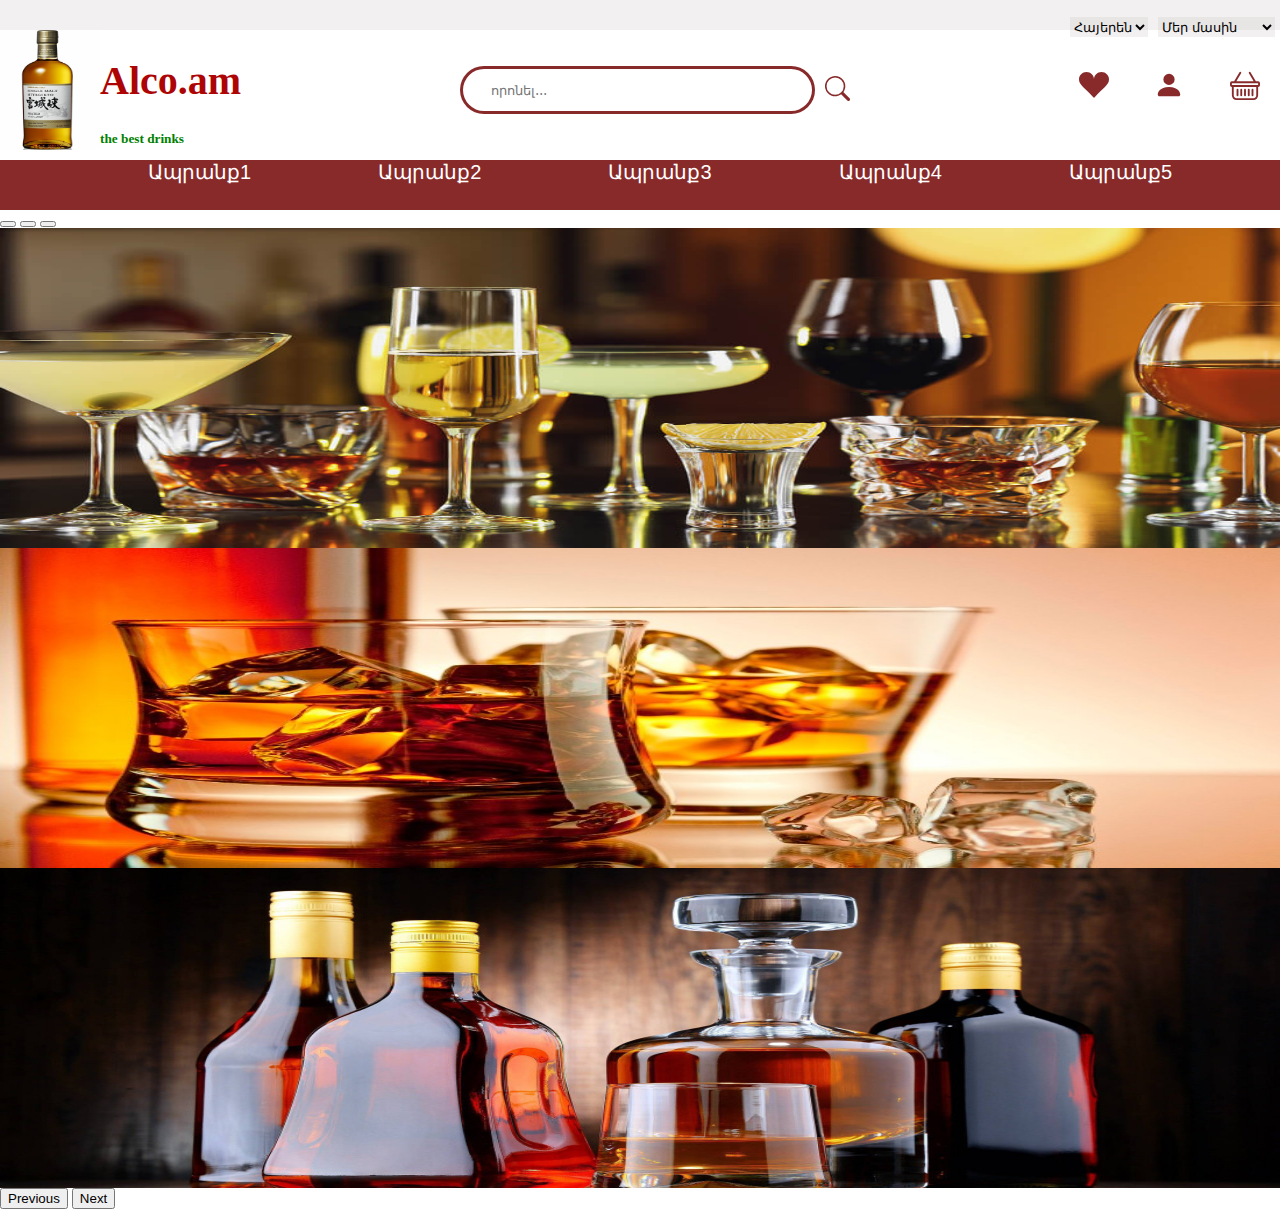
==== commit a5f6219d: "Add files via upload" ====
--- a/index.html
+++ b/index.html
@@ -7,7 +7,7 @@
     <title>Alco.am</title>
     <!-- CSS only -->
 <link href="https://cdn.jsdelivr.net/npm/bootstrap@5.2.0/dist/css/bootstrap.min.css" rel="stylesheet" integrity="sha384-gH2yIJqKdNHPEq0n4Mqa/HGKIhSkIHeL5AyhkYV8i59U5AR6csBvApHHNl/vI1Bx" crossorigin="anonymous">
-    <link rel="stylesheet" href="style1.css">
+    <link rel="stylesheet" href="style.css">
     <link rel="icon" href="shish.png">
 </head>
 <body>
@@ -93,4 +93,4 @@
 <script src="https://cdn.jsdelivr.net/npm/bootstrap@5.2.0/dist/js/bootstrap.bundle.min.js" integrity="sha384-A3rJD856KowSb7dwlZdYEkO39Gagi7vIsF0jrRAoQmDKKtQBHUuLZ9AsSv4jD4Xa" crossorigin="anonymous"></script>
     <script src="script.js"></script>
 </body>
-</html>
+</html>--- a/style.css
+++ b/style.css
@@ -0,0 +1,130 @@
+body
+{  margin: 0;
+    padding: 0;
+}
+.top-nav{
+    display: flex;
+    justify-content: right;
+    background-color: rgba(206, 200, 200, 0.274);
+    margin: 0;
+    padding: 0;
+    height: 30px;
+}
+.top-nav>ul{
+    display: flex;
+   font-size: 12px;
+    list-style: none;
+}
+.top-nav>ul>select{
+    margin: 5px;
+    
+    height: 20px;
+    border: none;
+    background-color:rgba(206, 200, 200, 0.274);;
+}
+
+.header
+{
+    display: flex;
+    background-color: white;
+    width: 100%;
+    height: 120px;
+    justify-content: space-between;
+}
+.nav
+{
+   
+    height: 50px;
+    width: 100%;
+    background-color: rgba(117, 8, 8, 0.863);
+    text-align: center;
+    justify-content: center;
+}
+.nav>ul{
+    
+   
+    width:80%;
+    height: 60%;
+    display: flex;
+    list-style: none;
+    justify-content: space-between;
+   
+    margin: 10px auto ;
+  
+   
+}    
+
+.navigation--link
+{
+    margin: auto;
+    color: white;
+    text-decoration: none;
+    font-size: 20px;
+    font-family: Arial, Helvetica, sans-serif;
+    font-weight: 400;
+    flex-direction: column-reverse;
+}
+.logo-img
+{
+    width: 100px;
+   height: 120px;
+}
+#logo-name
+{
+    color: rgb(173, 5, 5);
+    font-size: 40px;
+}
+.logo
+{
+    display: flex;
+}
+.serch
+{
+    display: flex;
+
+width: 400px;
+height: 120px;
+text-align: center;
+justify-content: center;
+margin: auto;
+}
+.serch-input
+{
+    margin: auto;
+    width: 100%;
+    height: 40px;
+    border: solid rgba(117, 8, 8, 0.863);
+    border-radius: 30px;
+}
+.basket
+{
+    display: flex;
+text-align: center;
+width: 201px;
+height: 200px;
+justify-content: space-between;
+}
+.icon-a
+{
+    margin-top:40px;
+    text-decoration: none;
+    color:rgba(117, 8, 8, 0.863);
+    margin-right: 20px;
+}
+.search
+{
+    margin:  auto 10px ;
+    color: rgba(117, 8, 8, 0.863);
+}
+h5{
+    color: green;
+}
+.carousel-item{
+    width: 100%;
+    height: 320px;
+}
+.karusel-img
+{
+    width: 100%;
+    height: 320px;
+}
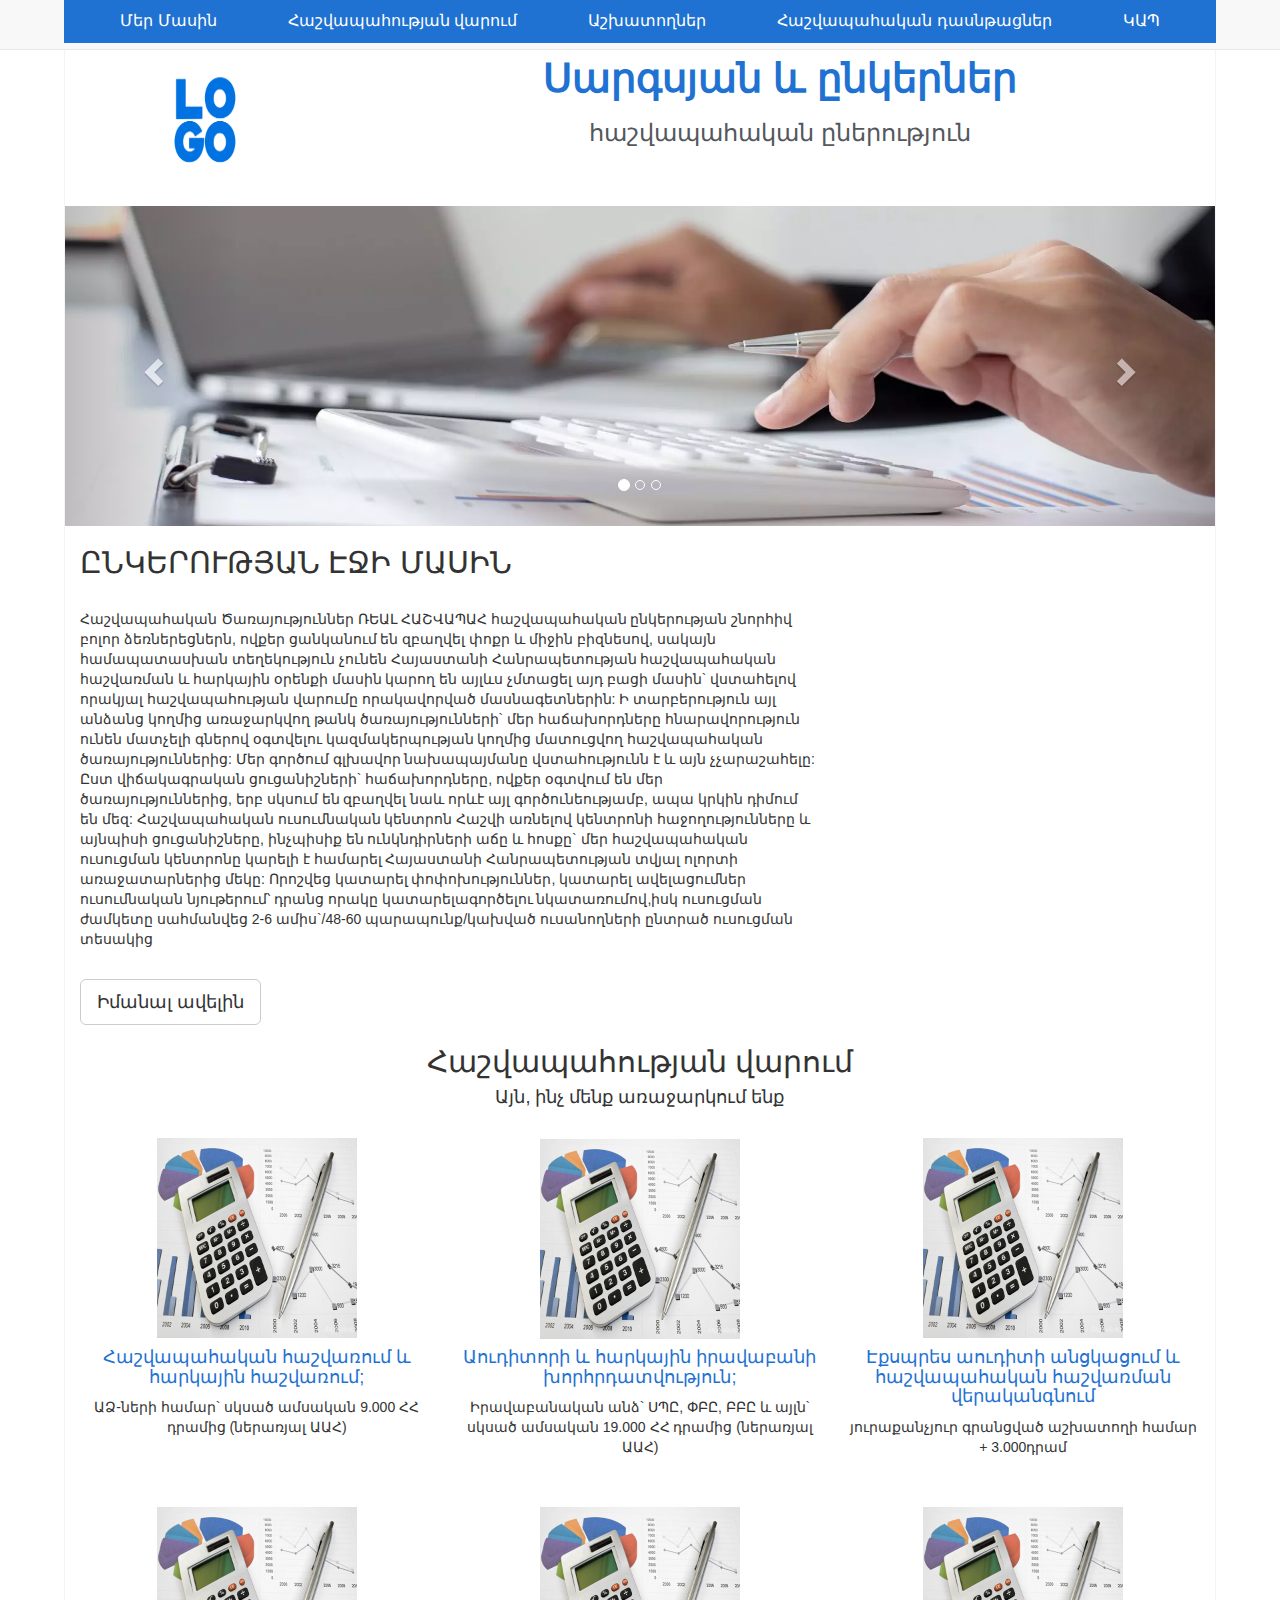
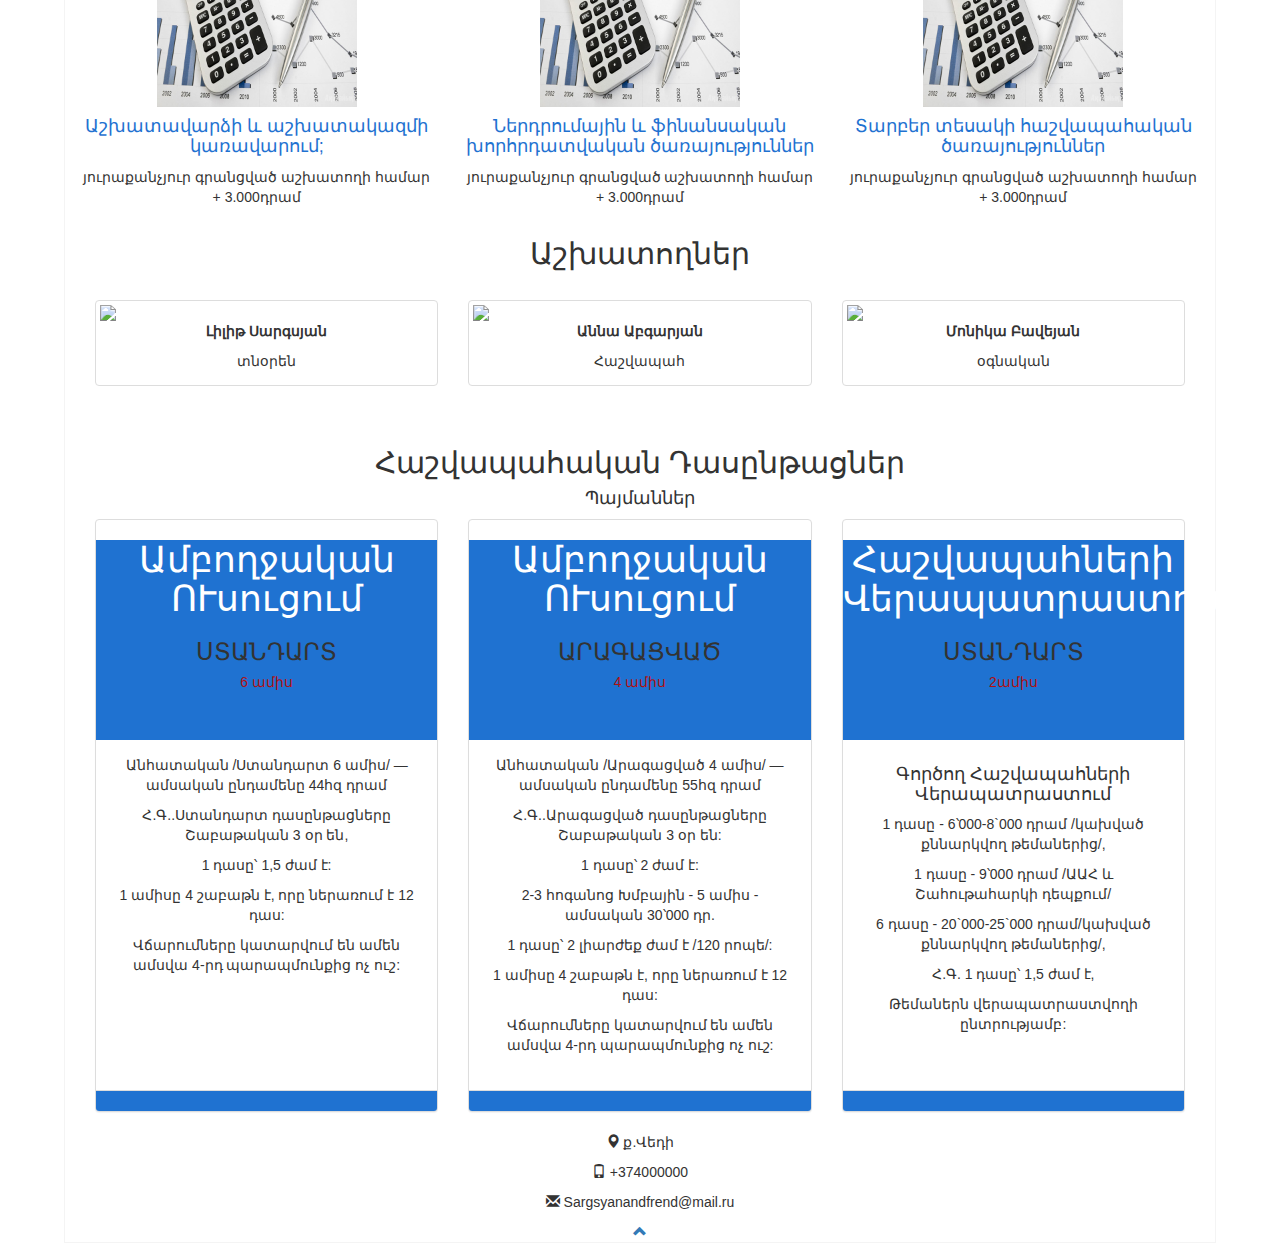
==== commit 19c4c6c0: "Add files via upload" ====
--- a/index.html
+++ b/index.html
@@ -1,96 +1,265 @@
-<!DOCTYPE html>
-<html lang="en">
-<head>
-    <meta charset="UTF-8">
-    <meta http-equiv="X-UA-Compatible" content="IE=edge">
-    <meta name="viewport" content="width=device-width, initial-scale=1.0">
-    <title>Alco.am</title>
-    <!-- CSS only -->
-<link href="https://cdn.jsdelivr.net/npm/bootstrap@5.2.0/dist/css/bootstrap.min.css" rel="stylesheet" integrity="sha384-gH2yIJqKdNHPEq0n4Mqa/HGKIhSkIHeL5AyhkYV8i59U5AR6csBvApHHNl/vI1Bx" crossorigin="anonymous">
-    <link rel="stylesheet" href="style.css">
-    <link rel="icon" href="shish.png">
-</head>
-<body>
-    <div class="top-nav"> 
-        <ul>
-            <select>
-              <option>Հայերեն</option>
-              <option>Русский</option>
-              <option>English</option>
-            </select>
-            <select>
-                <option>Մեր մասին</option>
-                <option>Կապ մեզ հետ</option>
-                <option>օգնություն</option>
-              </select>
-        </ul>
-</div>
-    <div class="header">
-        <div class="logo"><img src="shish.png" alt="" class="logo-img">
-           <div> <h1 id="logo-name">Alco.am</h1><h5>the best drinks</h5></div></div>
-        <div class="serch"> <input type="text" class="serch-input" placeholder="       որոնել․․․" ><buton class="search"><svg xmlns="http://www.w3.org/2000/svg" width="25" height="25" fill="currentColor" class="bi bi-search" viewBox="0 0 16 16">
-            <path d="M11.742 10.344a6.5 6.5 0 1 0-1.397 1.398h-.001c.03.04.062.078.098.115l3.85 3.85a1 1 0 0 0 1.415-1.414l-3.85-3.85a1.007 1.007 0 0 0-.115-.1zM12 6.5a5.5 5.5 0 1 1-11 0 5.5 5.5 0 0 1 11 0z"/>
-          </svg></buton></div>
-        <div class="basket">
+
+
+ <!DOCTYPE html>
+ <html lang="en">
+ <head>
+   <!-- Theme Made By www.w3schools.com -->
+   <title>Սարգսյան և ընկերներ</title>
+   <meta charset="utf-8">
+   <meta name="viewport" content="width=device-width, initial-scale=1">
+   <link rel="stylesheet" href="https://maxcdn.bootstrapcdn.com/bootstrap/3.4.1/css/bootstrap.min.css">
+   <link href="https://fonts.googleapis.com/css?family=Montserrat" rel="stylesheet" type="text/css">
+   <link href="https://fonts.googleapis.com/css?family=Lato" rel="stylesheet" type="text/css">
+   <link rel="icon" href="logo-social.png">
+   <link rel="stylesheet" href="style.css">
+ </head>
+ <body id="myPage" data-spy="scroll" data-target=".navbar" data-offset="60">
+  
+ <nav class="navbar navbar-default navbar-fixed-top">
+   <div class="container">
+     <div class="navbar-header">
+       <button type="button" class="navbar-toggle" data-toggle="collapse" data-target="#myNavbar">
+         <span class="icon-bar"></span>
+         <span class="icon-bar"></span>
+         <span class="icon-bar"></span>                        
+       </button>
+      
+     </div>
+     <div class="collapse navbar-collapse" id="myNavbar">
+       <ul class="nav ">
+         <li><a href="#about">Մեր Մասին</a></li>
+         <li><a href="#services">Հաշվապահության վարում</a></li>
+         <li><a href="#portfolio">Աշխատողներ</a></li>
+         <li><a href="#pricing">Հաշվապահական դասնթացներ</a></li>
+         <li><a href="#contact">ԿԱՊ</a></li>
+       </ul>
+     </div>
+   </div>
+ </nav>
+  <div class="header"><div class="logo-img"><img  id="logoimg" src="logo-social.png" alt=""></div><div class="logo-name"><h1>Սարգսյան և ընկերներ</h1><h3>հաշվապահական ըներություն</h3></div></div>
+
+ <div id="myCarousel" class="carousel slide text-center" data-ride="carousel">
+    <!-- Indicators -->
+    <ol class="carousel-indicators">
+      <li data-target="#myCarousel" data-slide-to="0" class="active"></li>
+      <li data-target="#myCarousel" data-slide-to="1"></li>
+      <li data-target="#myCarousel" data-slide-to="2"></li>
+    </ol>
+ 
+    <!-- Wrapper for slides -->
+    <div class="carousel-inner" role="listbox">
+      <div class="item active">
+        <img  id="img-karusel" src="nor-serndi-hdm.webp">
+      </div>
+      <div class="item">
+        <img  id="img-karusel" src="slide-04.webp">
+      </div>
+      <div class="item">
+        <img  id="img-karusel" src="slide-02.webp">
+      </div>
+    </div>
+ 
+    <!-- Left and right controls -->
+    <a class="left carousel-control" href="#myCarousel" role="button" data-slide="prev">
+      <span class="glyphicon glyphicon-chevron-left" aria-hidden="true"></span>
+      <span class="sr-only">Previous</span>
+    </a>
+    <a class="right carousel-control" href="#myCarousel" role="button" data-slide="next">
+      <span class="glyphicon glyphicon-chevron-right" aria-hidden="true"></span>
+      <span class="sr-only">Next</span>
+    </a>
+  </div>
+
+  
+ <!-- Container (About Section) -->
+ <div id="about" class="container-fluid">
+   <div class="row">
+     <div class="col-sm-8">
+       <h2>ԸՆԿԵՐՈՒԹՅԱՆ ԷՋԻ ՄԱՍԻՆ</h2><br>
+       
+       <p>Հաշվապահական Ծառայություններ
+        ՌԵԱԼ ՀԱՇՎԱՊԱՀ հաշվապահական ընկերության շնորհիվ բոլոր ձեռներեցներն, ովքեր ցանկանում են զբաղվել փոքր և միջին բիզնեսով, սակայն համապատասխան տեղեկություն չունեն Հայաստանի Հանրապետության հաշվապահական հաշվառման և հարկային օրենքի մասին կարող են այլևս չմտացել այդ բացի մասին` վստահելով որակյալ հաշվապահության վարումը որակավորված մասնագետներին:
+        
+        Ի տարբերություն այլ անձանց կողմից առաջարկվող թանկ ծառայությունների` մեր հաճախորդները հնարավորություն ունեն մատչելի գներով օգտվելու կազմակերպության կողմից մատուցվող հաշվապահական ծառայություններից: Մեր գործում գլխավոր նախապայմանը վստահությունն է և այն չչարաշահելը: Ըստ վիճակագրական ցուցանիշների` հաճախորդները, ովքեր օգտվում են մեր ծառայություններից, երբ սկսում են զբաղվել նաև որևէ այլ գործունեությամբ, ապա կրկին դիմում են մեզ:
+        
+        Հաշվապահական ուսումնական կենտրոն
+        Հաշվի առնելով կենտրոնի հաջողությունները և այնպիսի ցուցանիշները, ինչպիսիք են ունկնդիրների աճը և հոսքը` մեր հաշվապահական ուսուցման կենտրոնը կարելի է համարել Հայաստանի Հանրապետության տվյալ ոլորտի առաջատարներից մեկը:
+        
+        Որոշվեց կատարել փոփոխություններ, կատարել ավելացումներ ուսումնական նյութերում՝ դրանց որակը կատարելագործելու նկատառումով,իսկ ուսուցման ժամկետը սահմանվեց 2-6 ամիս`/48-60 պարապունք/կախված ուսանողների ընտրած ուսուցման տեսակից</p>
+       <br><button class="btn btn-default btn-lg">Իմանալ ավելին</button>
+       
+     </div>
+     <div class="col-sm-4">
+  
+     </div>
+   </div>
+ </div>
+ 
+ 
+  
+ <!-- Container (Services Section) -->
+ <div id="services" class="container-fluid text-center">
+   <h2>Հաշվապահության վարում</h2>
+   <h4>Այն, ինչ մենք առաջարկում ենք</h4>
+   <br>
+   <div class="row slideanim">
+     <div class="col-sm-4">
+       <span class="gl"><img class="ih" src="Hashvapahwutyun-001.jpg"></span>
+       <h4 class="i">Հաշվապահական հաշվառում և հարկային հաշվառում;</h4>
+       <p>ԱՁ-ների համար` սկսած ամսական 9.000 ՀՀ դրամից (ներառյալ ԱԱՀ)</p>
+     </div>
+     <div class="col-sm-4">
+       <span class="glyphicon glyphicon-hl"><img class="ih" src="Hashvapahwutyun-001.jpg"class="avto"></span>
+       <h4 class="i">Աուդիտորի և հարկային իրավաբանի խորհրդատվություն;</h4>
+       <p> Իրավաբանական անձ` ՍՊԸ, ՓԲԸ, ԲԲԸ և այլն` սկսած ամսական 19.000 ՀՀ դրամից (ներառյալ ԱԱՀ)</p>
+     </div>
+     <div class="col-sm-4">
+       <span class=""><img  class="ih" src="Hashvapahwutyun-001.jpg"class="avto"></span>
+       <h4 class="i">Էքսպրես աուդիտի անցկացում և հաշվապահական հաշվառման վերականգնում</h4>
+       <p>յուրաքանչյուր գրանցված աշխատողի համար + 3.000դրամ</p>
+     </div>
+   </div>
+   <br><br>
+   <div class="row slideanim">
+     <div class="col-sm-4">
+       <span class=""><img  class="ih" src="Hashvapahwutyun-001.jpg"class="avto"></span>
+       <h4 class="i">Աշխատավարձի և աշխատակազմի կառավարում;</h4>
+       <p>յուրաքանչյուր գրանցված աշխատողի համար + 3.000դրամ</p>
+     </div>
+     <div class="col-sm-4">
+       <span class=""><img class="ih" src="Hashvapahwutyun-001.jpg"class="avto"></span>
+       <h4 class="i">Ներդրումային և ֆինանսական խորհրդատվական ծառայություններ</h4>
+       <p>յուրաքանչյուր գրանցված աշխատողի համար + 3.000դրամ</p>
+     </div>
+     <div class="col-sm-4">
+       <span class=""><img class="ih" src="Hashvapahwutyun-001.jpg"class="avto"></span>
+       <h4 class="i" >Տարբեր տեսակի հաշվապահական ծառայություններ</h4>
+       <p>յուրաքանչյուր գրանցված աշխատողի համար + 3.000դրամ</p>
+     </div>
+   </div>
+  
+  
+ <!-- Container (Portfolio Section) -->
+ <div id="portfolio" class="container-fluid text-center bg-grey">
+   <h2>Աշխատողներ</h2><br>
+   <div class="row text-center slideanim">
+     <div class="col-sm-4">
+       <div class="thumbnail">
+         <img src="ashxatox1.jpeg"class="NKAR">
+         <p><strong>Լիլիթ Սարգսյան</strong></p>
+         <p>տնօրեն</p>
+       </div>
+     </div>
+     <div class="col-sm-4">
+       <div class="thumbnail">
+         <img src="ashxatox1.jpeg" class="NKAR">
+         <p><strong>Աննա Աբգարյան</strong></p>
+         <p>Հաշվապահ</p>
+       </div>
+     </div>
+     <div class="col-sm-4">
+       <div class="thumbnail">
+         <img src="ashxatox1.jpeg" class="nkar" id="kl">
+         <p><strong>Մոնիկա Բավեյան</strong></p>
+         <p>օգնական</p>
+       </div>
+     </div>
+   </div><br>
+   </div>
+ 
    
-        <a class="icon-a"><svg xmlns="http://www.w3.org/2000/svg" width="30" height="30" fill="currentColor" class="bi bi-suit-heart-fill" viewBox="0 0 16 16">
-            <path d="M4 1c2.21 0 4 1.755 4 3.92C8 2.755 9.79 1 12 1s4 1.755 4 3.92c0 3.263-3.234 4.414-7.608 9.608a.513.513 0 0 1-.784 0C3.234 9.334 0 8.183 0 4.92 0 2.755 1.79 1 4 1z"/>
-          </svg></a>
-          <a class="icon-a"><svg xmlns="http://www.w3.org/2000/svg" width="30" height="30" fill="currentColor" class="bi bi-person-fill" viewBox="0 0 16 16">
-            <path d="M3 14s-1 0-1-1 1-4 6-4 6 3 6 4-1 1-1 1H3zm5-6a3 3 0 1 0 0-6 3 3 0 0 0 0 6z"/>
-          </svg></a>
-          <a class="icon-a"><svg xmlns="http://www.w3.org/2000/svg" width="30" height="30" fill="currentColor" class="bi bi-basket" viewBox="0 0 16 16">
-            <path d="M5.757 1.071a.5.5 0 0 1 .172.686L3.383 6h9.234L10.07 1.757a.5.5 0 1 1 .858-.514L13.783 6H15a1 1 0 0 1 1 1v1a1 1 0 0 1-1 1v4.5a2.5 2.5 0 0 1-2.5 2.5h-9A2.5 2.5 0 0 1 1 13.5V9a1 1 0 0 1-1-1V7a1 1 0 0 1 1-1h1.217L5.07 1.243a.5.5 0 0 1 .686-.172zM2 9v4.5A1.5 1.5 0 0 0 3.5 15h9a1.5 1.5 0 0 0 1.5-1.5V9H2zM1 7v1h14V7H1zm3 3a.5.5 0 0 1 .5.5v3a.5.5 0 0 1-1 0v-3A.5.5 0 0 1 4 10zm2 0a.5.5 0 0 1 .5.5v3a.5.5 0 0 1-1 0v-3A.5.5 0 0 1 6 10zm2 0a.5.5 0 0 1 .5.5v3a.5.5 0 0 1-1 0v-3A.5.5 0 0 1 8 10zm2 0a.5.5 0 0 1 .5.5v3a.5.5 0 0 1-1 0v-3a.5.5 0 0 1 .5-.5zm2 0a.5.5 0 0 1 .5.5v3a.5.5 0 0 1-1 0v-3a.5.5 0 0 1 .5-.5z"/>
-          </svg></a>
-    </div>
-    </div>
-   <div class="nav">
-    <ul>
-        <li> <a class="navigation--link" href="#">Ապրանք1</a></li>
-        <li> <a class="navigation--link" href="#">Ապրանք2</a></li>
-        <li> <a class="navigation--link" href="#">Ապրանք3</a></li>
-        <li> <a class="navigation--link" href="#">Ապրանք4</a></li>
-        <li> <a class="navigation--link" href="#">Ապրանք5</a></li>
-     </ul>
-     </div>
-    
-     <div id="carouselExampleDark" class="carousel carousel-dark slide" data-bs-ride="carousel">
-        <div class="carousel-indicators">
-          <button type="button" data-bs-target="#carouselExampleDark" data-bs-slide-to="0" class="active" aria-current="true" aria-label="Slide 1"></button>
-          <button type="button" data-bs-target="#carouselExampleDark" data-bs-slide-to="1" aria-label="Slide 2"></button>
-          <button type="button" data-bs-target="#carouselExampleDark" data-bs-slide-to="2" aria-label="Slide 3"></button>
-        </div>
-        <div class="carousel-inner">
-          <div class="carousel-item active" data-bs-interval="10000">
-            <img  class="karusel-img"src="koktel.jpg" class="d-block w-100" alt="...">
-            <div class="carousel-caption d-none d-md-block">
-             
+  
+ <!-- Container (Pricing Section) -->
+ <div id="pricing" class="container-fluid">
+   <div class="text-center">
+     <h2>Հաշվապահական Դասընթացներ</h2>
+     <h4>Պայմաններ</h4>
+   </div>
+   <div class="row slideanim">
+     <div class="col-sm-4 col-xs-12">
+       <div class="panel panel-default text-center">
+         <div class="pan-h">
+           <h1>Ամբողջական ՈՒսուցում </h1> <h3>ՍՏԱՆԴԱՐՏ</h3>
+           <h5>6 ամիս</h5>
+         </div>
+         <div class="panel-body">
+           <p>Անհատական /Ստանդարտ 6 ամիս/ — ամսական ընդամենը 44հզ դրամ</p>
+           <p>Հ.Գ..Ստանդարտ դասընթացները Շաբաթական 3 օր են,</p>
+           <p>1 դասը՝ 1,5 ժամ է:</p>
+           <p>1 ամիսը 4 շաբաթն է, որը ներառում է 12 դաս:</p>
+           <p>Վճարումները կատարվում են ամեն ամսվա 4-րդ պարապմունքից ոչ ուշ:</p>
+                  </div>
+         <div class="panel-footer">
+           
+         
+         </div>
+       </div>      
+     </div>     
+     <div class="col-sm-4 col-xs-12">
+       <div class="panel panel-default text-center">
+         <div class="pan-h">
+           <h1>Ամբողջական ՈՒսուցում </h1><h3>ԱՐԱԳԱՑՎԱԾ</h3>
+           <h5>4 ամիս</h5>
+         </div>
+         <div class="panel-body">
+             <p>Անհատական /Արագացված 4 ամիս/ — ամսական ընդամենը 55հզ դրամ</p>
+             <p>Հ.Գ..Արագացված դասընթացները Շաբաթական 3 օր են:</p>
+             <p>1 դասը՝ 2 ժամ է:</p>
+             <p>2-3 հոգանոց Խմբային - 5 ամիս - ամսական 30՝000 դր.</p>
+             <p>1 դասը՝ 2 լիարժեք ժամ է /120 րոպե/:</p>
+             <p>1 ամիսը 4 շաբաթն է, որը ներառում է 12 դաս:</p>
+             <p>Վճարումները կատարվում են ամեն ամսվա 4-րդ պարապմունքից ոչ ուշ:</p>
+         </div>
+         <div class="panel-footer">
+           
+           
+         </div>
+       </div>      
+     </div>       
+     <div class="col-sm-4 col-xs-12">
+       <div class="panel panel-default text-center">
+         <div class="pan-h">
+           <h1>Հաշվապահների Վերապատրաստում</h1><h3>ՍՏԱՆԴԱՐՏ</h3>
+           <h5>2ամիս</h5>
+         </div>
+         <div class="panel-body">
+           <h4>Գործող Հաշվապահների Վերապատրաստում</h4>
+           <p>1 դասը - 6՝000-8`000 դրամ /կախված քննարկվող թեմաներից/,</p>
+             <p>1 դասը - 9՝000 դրամ /ԱԱՀ և Շահութահարկի դեպքում/</p>
+             <p>6 դասը - 20`000-25`000 դրամ/կախված քննարկվող թեմաներից/,</p>
+             <p>Հ.Գ. 1 դասը՝ 1,5 ժամ է,</p>
+             <p>Թեմաներն վերապատրաստվողի ընտրությամբ:</p>
             </div>
-          </div>
-          <div class="carousel-item" data-bs-interval="2000">
-            <img class="karusel-img" src="viski.jpg" class="d-block w-100" alt="...">
-            <div class="carousel-caption d-none d-md-block">
-             
-            </div>
-          </div>
-          <div class="carousel-item">
-            <img  class="karusel-img"src="karusel4.jpg" class="d-block w-100" alt="...">
-            <div class="carousel-caption d-none d-md-block">
-             
-            </div>
-          </div>
-        </div>
-        <button class="carousel-control-prev" type="button" data-bs-target="#carouselExampleDark" data-bs-slide="prev">
-          <span class="carousel-control-prev-icon" aria-hidden="true"></span>
-          <span class="visually-hidden">Previous</span>
-        </button>
-        <button class="carousel-control-next" type="button" data-bs-target="#carouselExampleDark" data-bs-slide="next">
-          <span class="carousel-control-next-icon" aria-hidden="true"></span>
-          <span class="visually-hidden">Next</span>
-        </button>
-      </div>
-     <!-- JavaScript Bundle with Popper -->
-<script src="https://cdn.jsdelivr.net/npm/bootstrap@5.2.0/dist/js/bootstrap.bundle.min.js" integrity="sha384-A3rJD856KowSb7dwlZdYEkO39Gagi7vIsF0jrRAoQmDKKtQBHUuLZ9AsSv4jD4Xa" crossorigin="anonymous"></script>
-    <script src="script.js"></script>
-</body>
-</html>+         <div class="panel-footer">
+           
+         
+         </div>
+       </div>      
+     </div>    
+   </div>
+ </div>
+  
+ <!-- Container (Contact Section) -->
+ <div id="contact" class="container-fluid bg-grey">
+    <div class="row">
+     <div class="col-sm-5">
+       
+       <p><span class="glyphicon glyphicon-map-marker"></span> ք.Վեդի</p>
+       <p><span class="glyphicon glyphicon-phone"></span> +374000000</p>
+       <p><span class="glyphicon glyphicon-envelope"></span> Sargsyanandfrend@mail.ru</p>
+     </div>
+   </div>
+ </div>
+  
+
+ <footer class="container-fluid text-center">
+   <a href="#myPage" title="To Top">
+     <span class="glyphicon glyphicon-chevron-up"></span>
+   </a>
+   
+ </footer>
+ <script src="https://ajax.googleapis.com/ajax/libs/jquery/3.6.0/jquery.min.js"></script>
+ <script src="https://maxcdn.bootstrapcdn.com/bootstrap/3.4.1/js/bootstrap.min.js"></script>
+ <script src="script.js"></script>
+ </body>
+ </html>
--- a/style.css
+++ b/style.css
@@ -1,130 +1,121 @@
-body
-{  margin: 0;
-    padding: 0;
+body{
+        width: 90%;
+    margin: auto;
+    border: 1px solid rgba(207, 204, 204, 0.219);
 }
-.top-nav{
-    display: flex;
-    justify-content: right;
-    background-color: rgba(206, 200, 200, 0.274);
-    margin: 0;
-    padding: 0;
-    height: 30px;
-}
-.top-nav>ul{
-    display: flex;
-   font-size: 12px;
-    list-style: none;
-}
-.top-nav>ul>select{
-    margin: 5px;
-    
-    height: 20px;
-    border: none;
-    background-color:rgba(206, 200, 200, 0.274);;
-}
-
-.header
-{
-    display: flex;
-    background-color: white;
-    width: 100%;
-    height: 120px;
-    justify-content: space-between;
-}
-.nav
-{
-   
-    height: 50px;
-    width: 100%;
-    background-color: rgba(117, 8, 8, 0.863);
-    text-align: center;
-    justify-content: center;
-}
-.nav>ul{
-    
-   
-    width:80%;
-    height: 60%;
-    display: flex;
-    list-style: none;
-    justify-content: space-between;
-   
-    margin: 10px auto ;
-  
-   
-}    
-
-.navigation--link
-{
-    margin: auto;
-    color: white;
-    text-decoration: none;
-    font-size: 20px;
-    font-family: Arial, Helvetica, sans-serif;
-    font-weight: 400;
-    flex-direction: column-reverse;
-}
-.logo-img
-{
-    width: 100px;
-   height: 120px;
-}
-#logo-name
-{
-    color: rgb(173, 5, 5);
-    font-size: 40px;
-}
-.logo
-{
-    display: flex;
-}
-.serch
-{
-    display: flex;
-
-width: 400px;
-height: 120px;
-text-align: center;
-justify-content: center;
-margin: auto;
-}
-.serch-input
-{
-    margin: auto;
-    width: 100%;
-    height: 40px;
-    border: solid rgba(117, 8, 8, 0.863);
-    border-radius: 30px;
-}
-.basket
-{
-    display: flex;
-text-align: center;
-width: 201px;
-height: 200px;
-justify-content: space-between;
-}
-.icon-a
-{
-    margin-top:40px;
-    text-decoration: none;
-    color:rgba(117, 8, 8, 0.863);
-    margin-right: 20px;
-}
-.search
-{
-    margin:  auto 10px ;
-    color: rgba(117, 8, 8, 0.863);
-}
-h5{
-    color: green;
-}
-.carousel-item{
-    width: 100%;
-    height: 320px;
-}
-.karusel-img
+#myCarousel
 {
     width: 100%;
     height: 320px;
+   
+    margin-top: 5px;
 }
+#img-karusel
+{
+    width: 100%;
+    height: 320px;
+    overflow: hidden;
+}
+
+.container
+{
+    width: 90%;
+    background-color: rgb(31, 114, 209);
+    margin: auto ;
+    padding: 0;
+}
+
+.nav
+{
+    display: flex;
+    justify-content: space-between;
+    color: white;
+    text-decoration: none;
+}
+.nav>li>a{
+    color: white;
+   
+    font-size: 16px;
+    text-decoration: none;
+    
+}
+.navbar navbar-default navbar-fixed-top
+{
+    width: 80%;
+}
+.navbar-header
+{
+    width: 90%;
+}
+.header
+{
+  display: flex;
+  justify-content: center;
+    height: 200px;
+   
+}
+.logo-name
+{
+    margin: auto;
+  
+    text-align: center;
+}
+.logo-name>h1{
+    font-size: 40px;
+    font-weight: 600;
+    margin-top: 10px;
+    color: rgb(31, 114, 209);
+}
+.logo-name>h3{
+   
+    color: rgb(83, 88, 94);
+}
+#logoimg
+{
+ width: 200px;
+ height: 150px;
+ margin:45px 40px;
+}
+
+.col-sm-5
+{
+    width: 100%;
+    
+}
+.panel-body
+{
+    
+    height: 350px;
+}
+.panel-footer
+{
+    background-color:rgb(31, 114, 209); ;
+}
+.row slideanim
+{
+    background-color:rgb(31, 114, 209);
+}
+
+.pan-h
+{
+    background-color:rgb(31, 114, 209);
+    width: 100%;
+    height: 200px;
+    margin-top: 0;
+    padding-top: 0;
+}
+.pan-h>h1{
+    color: white;
+}
+.pan-h>h5{
+    color:rgb(175, 16, 16);
+}
+.i
+{
+    color:rgb(31, 114, 209);
+}
+.ih
+{
+    width: 200px;
+    height: 200px;
+}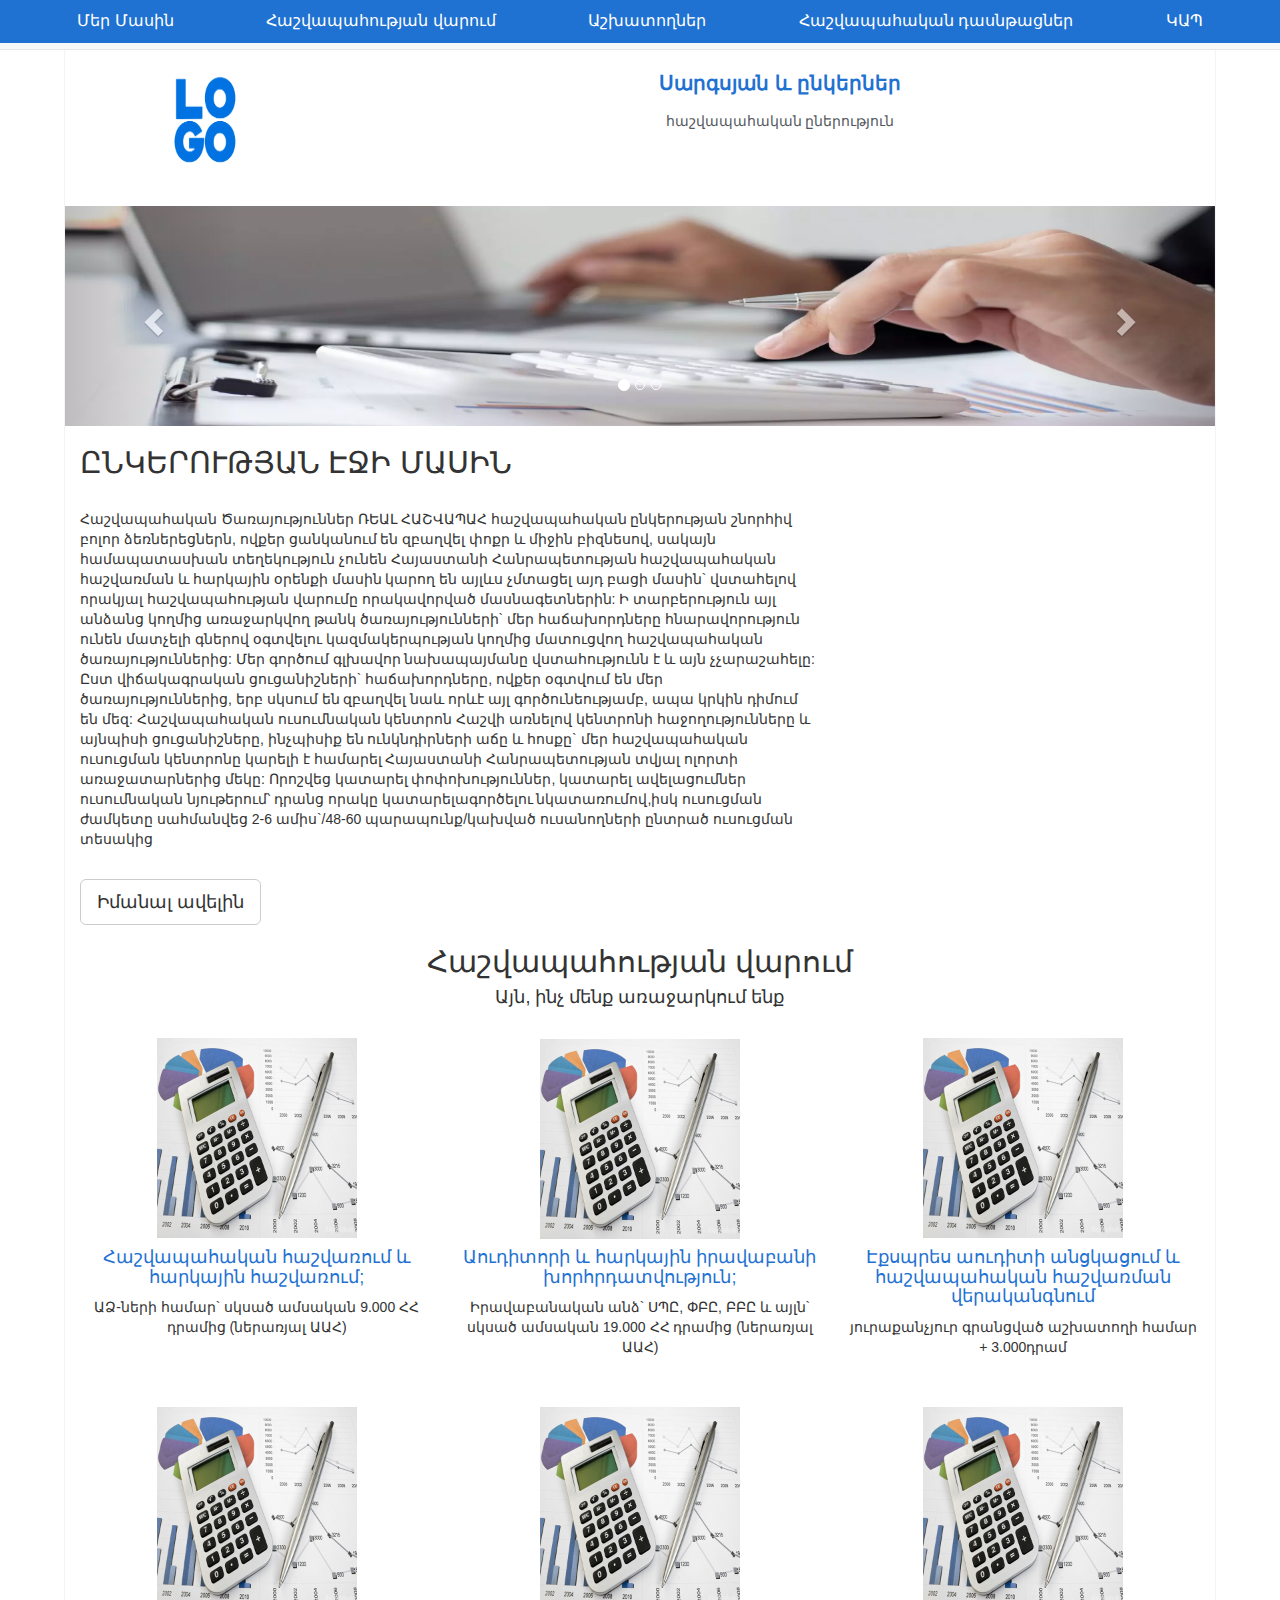
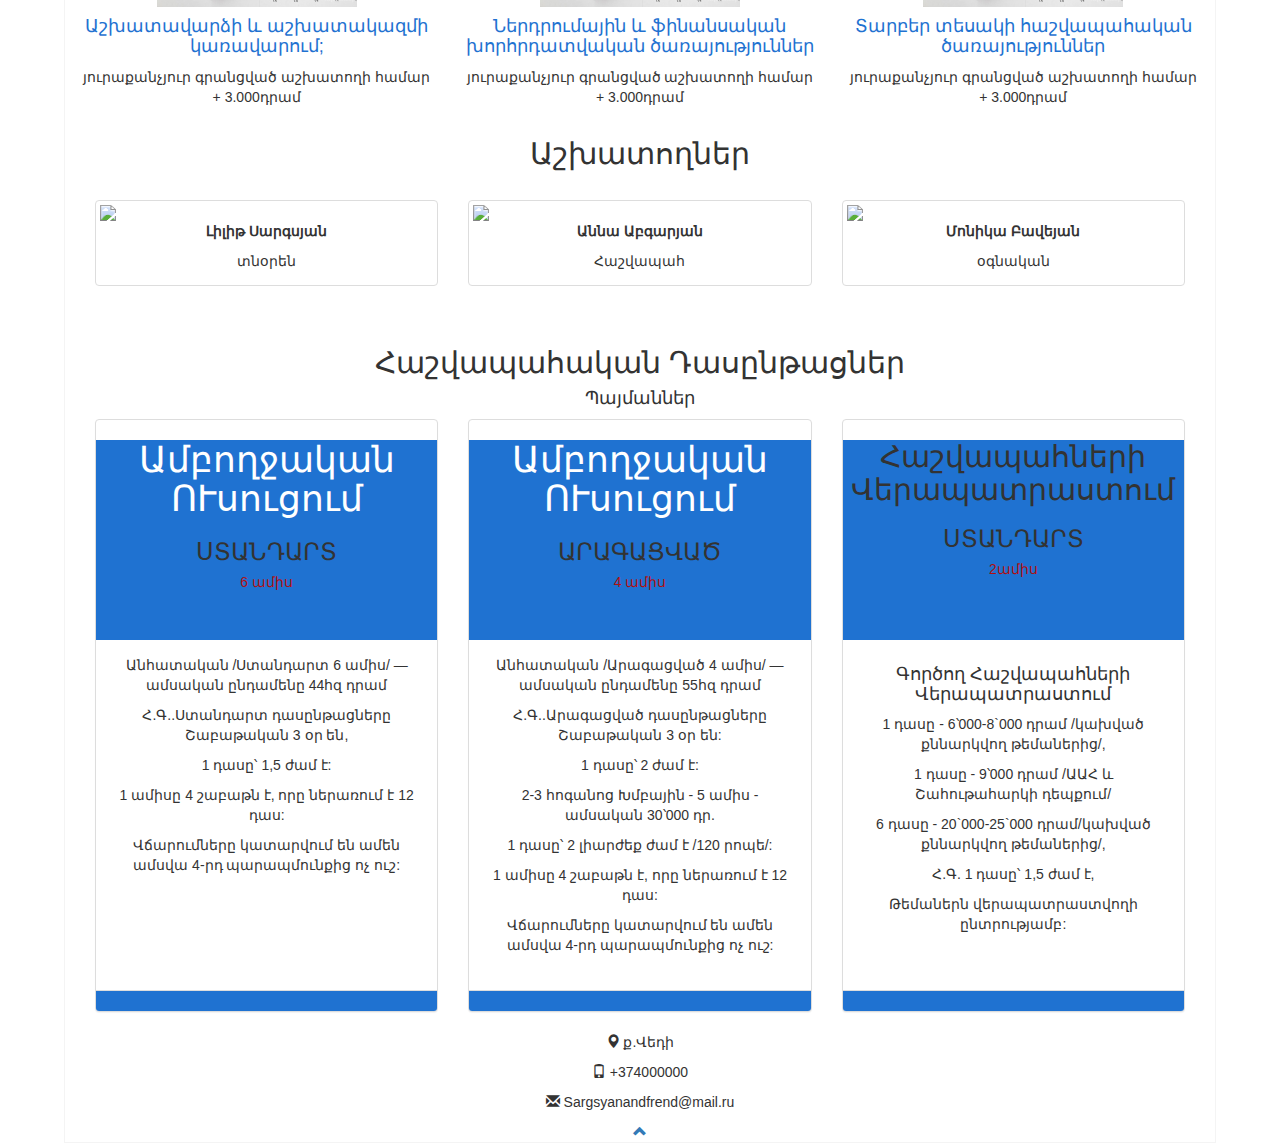
==== commit 091103ab: "Update index.html" ====
--- a/index.html
+++ b/index.html
@@ -219,7 +219,7 @@
      <div class="col-sm-4 col-xs-12">
        <div class="panel panel-default text-center">
          <div class="pan-h">
-           <h1>Հաշվապահների Վերապատրաստում</h1><h3>ՍՏԱՆԴԱՐՏ</h3>
+           <h2>Հաշվապահների Վերապատրաստում</h2><h3>ՍՏԱՆԴԱՐՏ</h3>
            <h5>2ամիս</h5>
          </div>
          <div class="panel-body">
--- a/style.css
+++ b/style.css
@@ -118,4 +118,39 @@
 {
     width: 200px;
     height: 200px;
-}+}
+@media screen and (max-width: 500px) {
+    body {
+        width: 100%;
+            margin: 0;
+    }
+    }
+    #myCarousel
+{
+    width: 100%;
+    height: 220px;
+ }
+#img-karusel
+{
+    width: 100%;
+    height: 220px;
+    overflow: hidden;
+}
+.container
+{
+    width: 100%;
+  }
+  .logo-name>h1{
+    font-size: 20px;
+  }
+  .nav
+{
+    display: flex;
+    flex-wrap: wrap;
+    
+}
+.logo-name>h3
+{
+    font-size: 14px;
+}
+  }
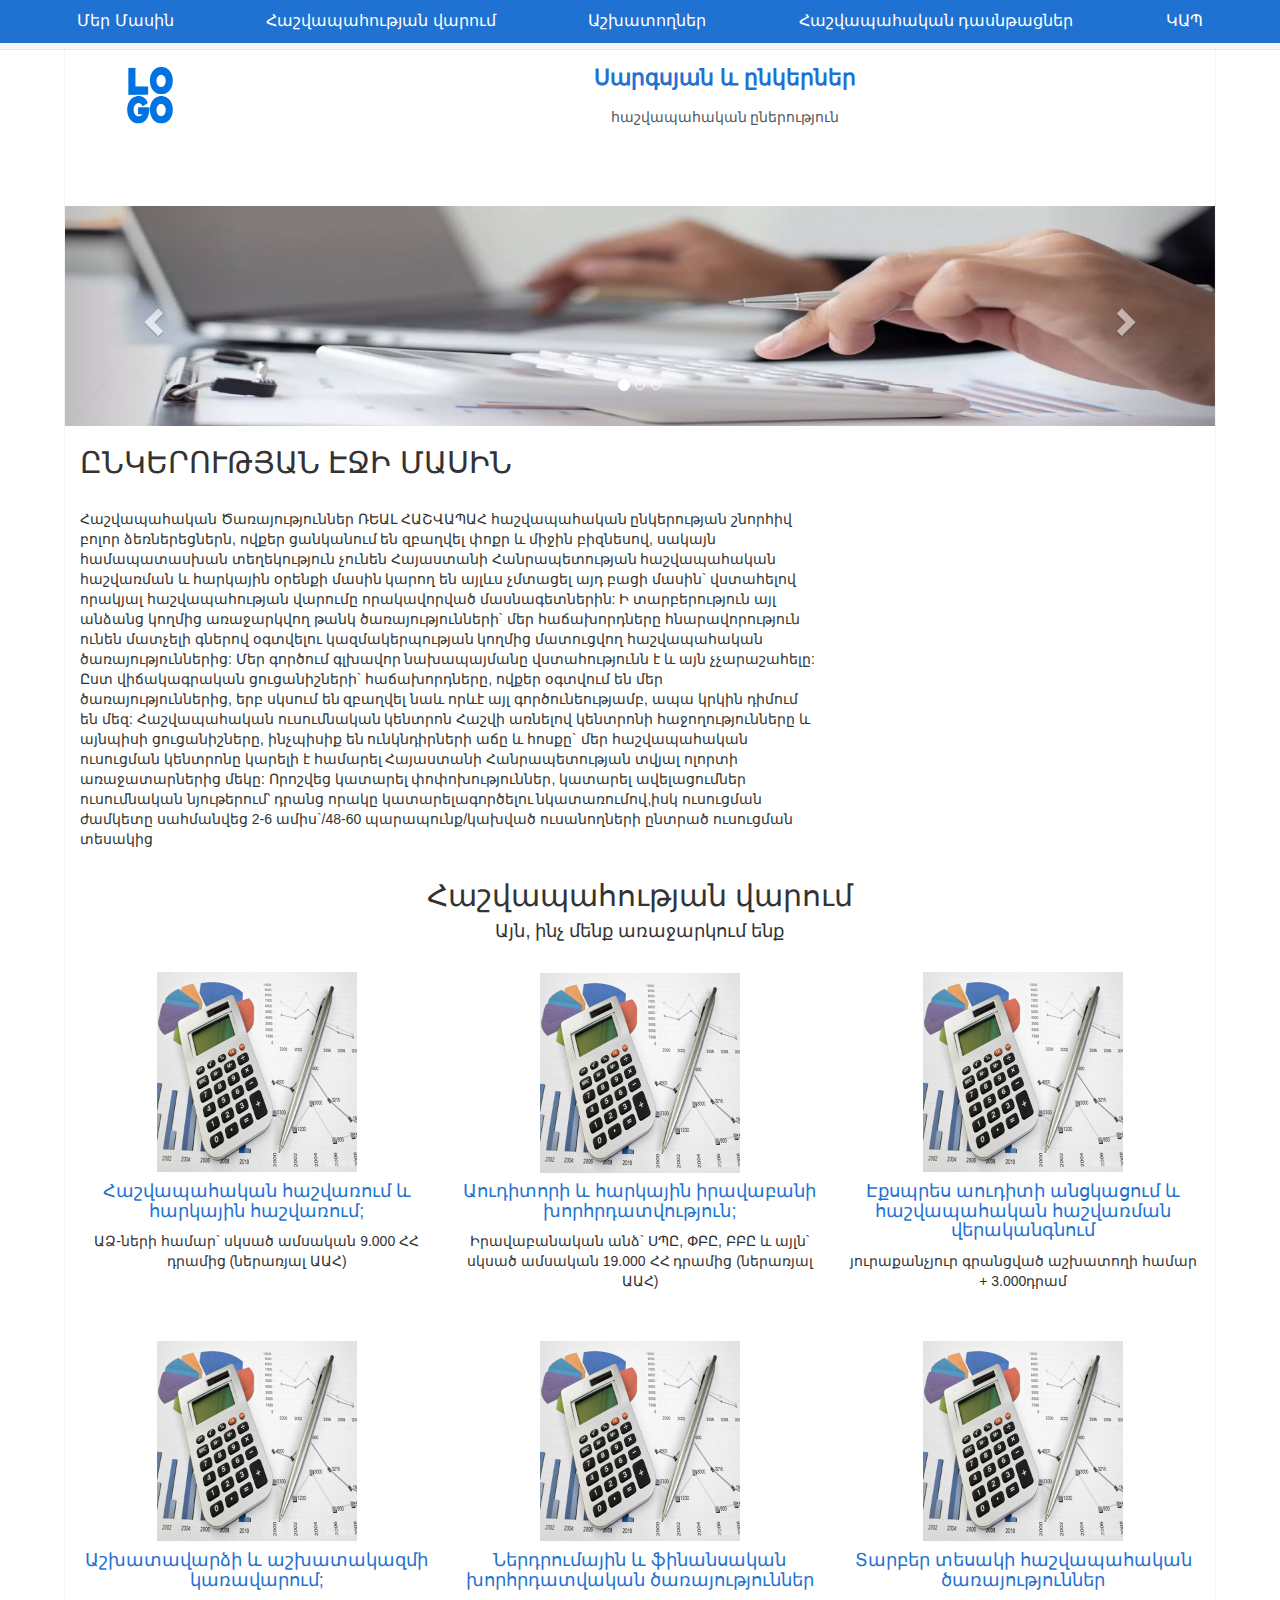
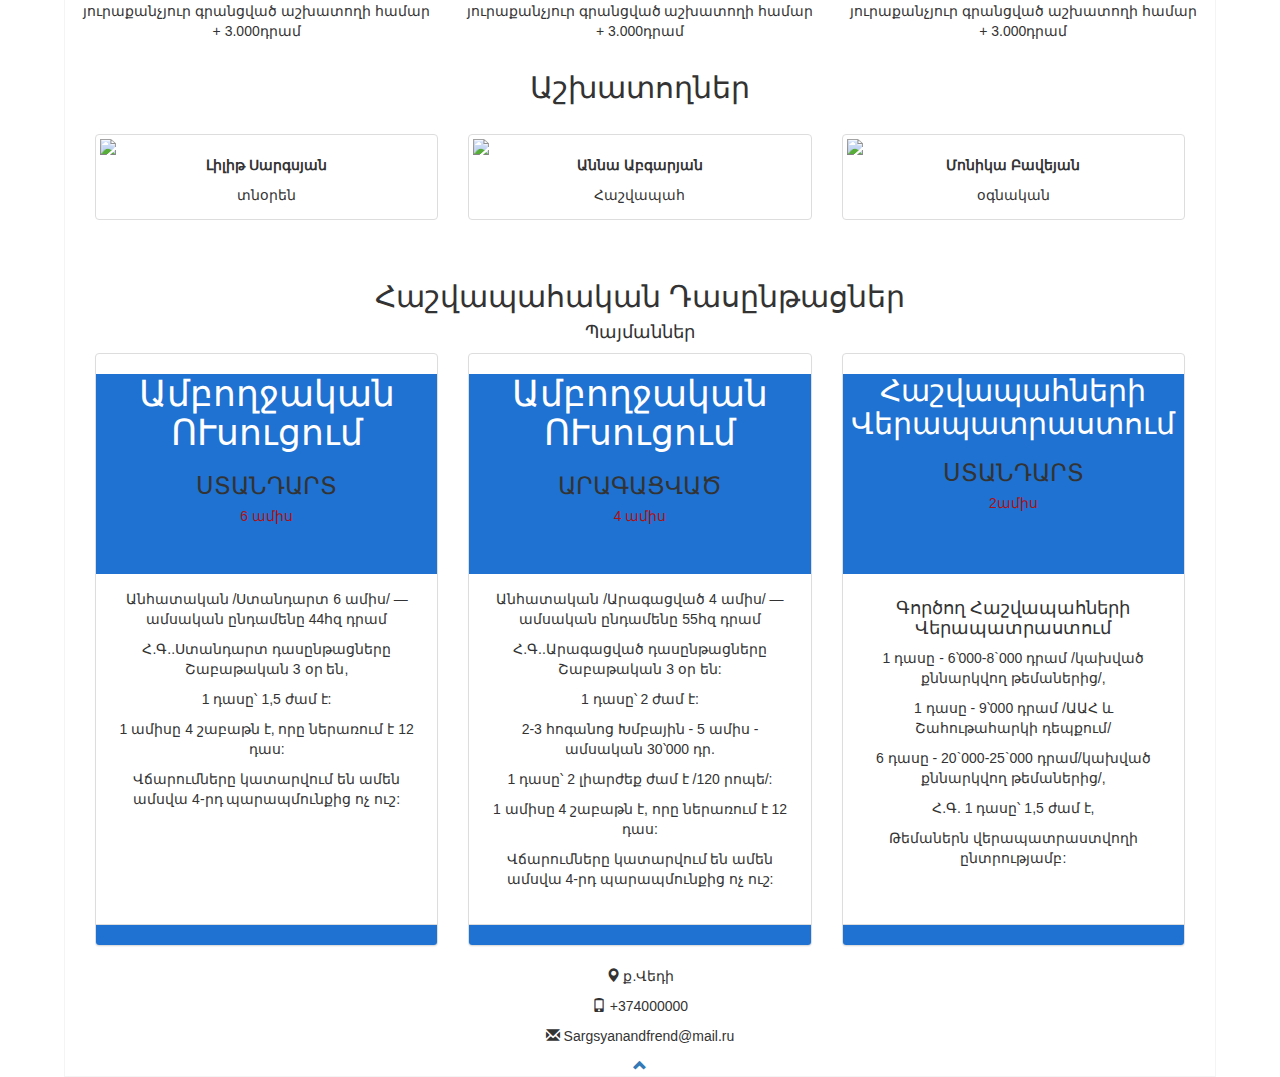
==== commit 13292c47: "Update index.html" ====
--- a/index.html
+++ b/index.html
@@ -86,7 +86,7 @@
         Հաշվի առնելով կենտրոնի հաջողությունները և այնպիսի ցուցանիշները, ինչպիսիք են ունկնդիրների աճը և հոսքը` մեր հաշվապահական ուսուցման կենտրոնը կարելի է համարել Հայաստանի Հանրապետության տվյալ ոլորտի առաջատարներից մեկը:
         
         Որոշվեց կատարել փոփոխություններ, կատարել ավելացումներ ուսումնական նյութերում՝ դրանց որակը կատարելագործելու նկատառումով,իսկ ուսուցման ժամկետը սահմանվեց 2-6 ամիս`/48-60 պարապունք/կախված ուսանողների ընտրած ուսուցման տեսակից</p>
-       <br><button class="btn btn-default btn-lg">Իմանալ ավելին</button>
+       
        
      </div>
      <div class="col-sm-4">
--- a/style.css
+++ b/style.css
@@ -107,6 +107,9 @@
 .pan-h>h1{
     color: white;
 }
+.pan-h>h2{
+    color: white;
+}
 .pan-h>h5{
     color:rgb(175, 16, 16);
 }
@@ -141,7 +144,8 @@
     width: 100%;
   }
   .logo-name>h1{
-    font-size: 20px;
+   font-size: 22px;
+    margin: auto;
   }
   .nav
 {
@@ -153,4 +157,11 @@
 {
     font-size: 14px;
 }
+#logoimg
+{
+ width: 150px;
+ height: 100px;
+ margin:45px 10px;
+}
+
   }
